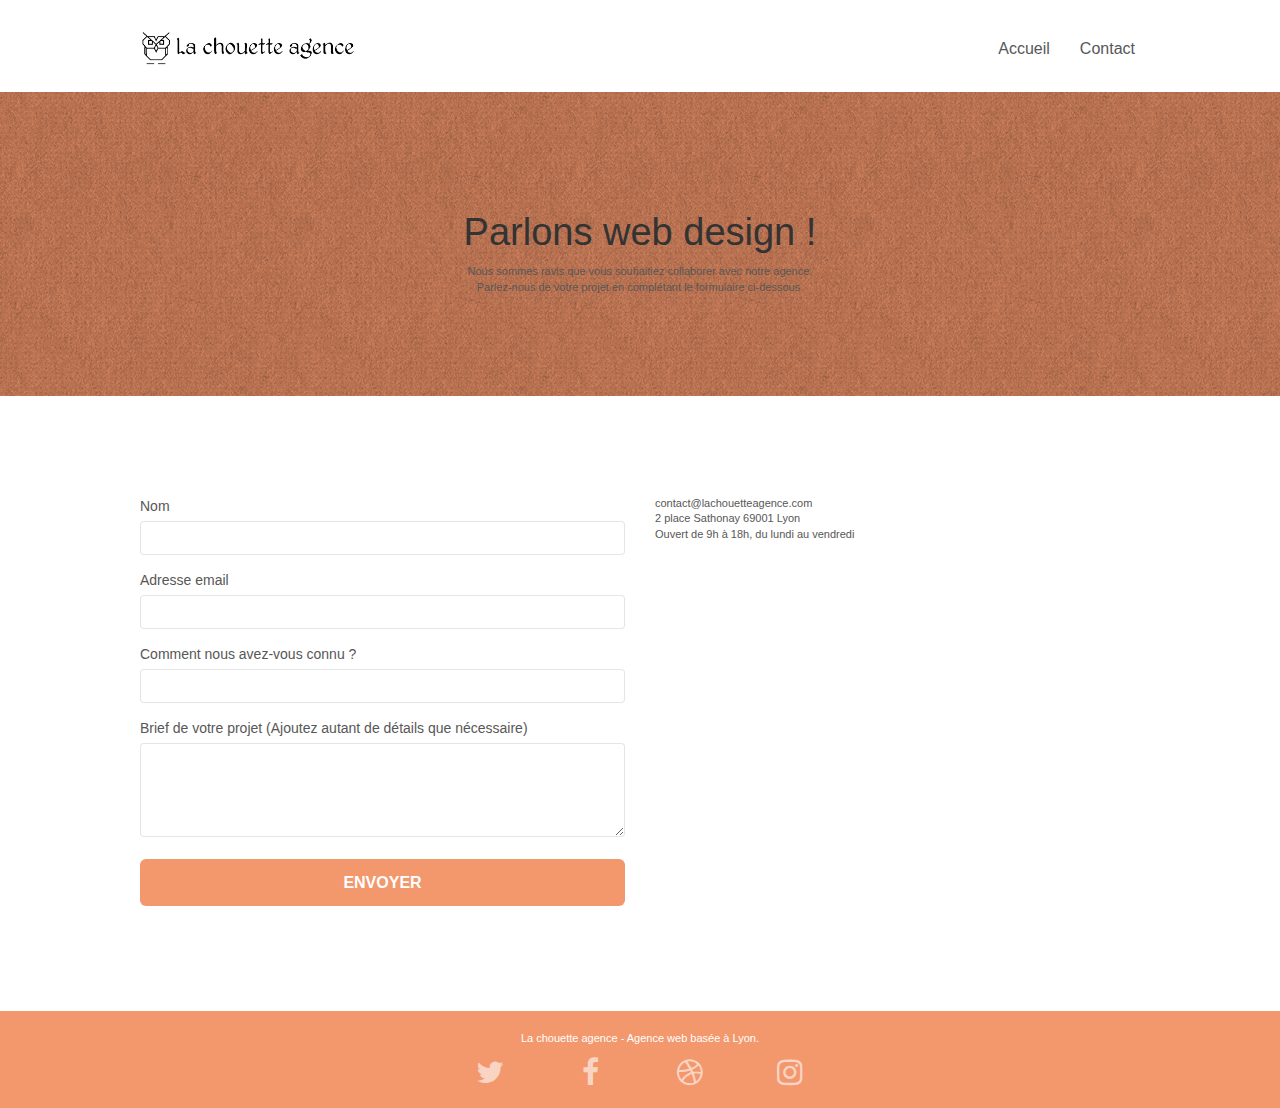
==== contact.html @ 2ffcd6d0 "ajout de defer dans les scripts js" ====
<!doctype html>
<html lang="fr">
	<head>
		<meta charset="utf-8">
		<meta name="robots" content="index,follow" >
		<meta name="keywords" content="">
		<meta name="description" content="Pour prendre contact avec la chouette agence, veuillez remplir les champs. Nous vous répondrons au plus vite.">
		<meta name="viewport" content="width=device-width, initial-scale=1.0, viewport-fit=cover">
		<link rel="shortcut icon" type="image/png" href="favicon.jpg">
		
		<link rel="stylesheet" type="text/css" href="./css/bootstrap.min.css">
		<link rel="stylesheet" type="text/css" href="style.min.css">
		<link rel="stylesheet" type="text/css" href="./css/font-awesome.min.css">
		<link rel="stylesheet" type="text/css" href="./css/et-line.min.css">
				
		<title>Formulaire de contact-La chouette agence</title>	
		<!-- Analytics -->
		<!-- Analytics END -->	
	</head>
	<body>
		<!-- Principal conteneur -->
		<div class="page-container">
			<!-- bloc-0 -->
			<header class="bloc bgc-white l-bloc " id="bloc-0">
				<div class="container bloc-sm">
					<nav class="navbar row">
						<div class="navbar-header">
							<a class="navbar-brand" href="index.html"><img src="img/la-chouette-agence.png" alt="web design la chouette agence logo" height="40" /></a>
							<button id="nav-toggle" type="button" class="ui-navbar-toggle navbar-toggle" data-toggle="collapse" data-target=".navbar-1">
								<span class="sr-only">Toggle navigation</span><span class="icon-bar"></span><span class="icon-bar"></span><span class="icon-bar"></span>
							</button>
						</div>
						<div class="collapse navbar-collapse navbar-1 special-dropdown-nav">
							<ul class="site-navigation nav navbar-nav">
								<li>
									<a href="index.html">Accueil</a>
								</li>
								<li>
									<a href="page2.html">Contact</a>
								</li>
							</ul>
						</div>
					</nav>
				</div>
			</header>
			<!-- bloc-0 END -->
			<!-- bloc-6 -->
			<section class="bloc bg-dots-bg bg-repeat bgc-atomic-tangerine d-bloc bloc-bg-texture texture-paper" id="bloc-6">
				<div class="container bloc-lg">
					<div class="row">
						<div class="col-sm-12">
							<h1 class="text-center hero-bloc-text tc-black">
								Parlons web design !
							</h1>
							<p class="text-center mg-lg tc-black tight-width-whitespace">
								Nous sommes ravis que vous souhaitiez collaborer avec notre agence.<br>
								Parlez-nous de votre projet en complétant le formulaire ci-dessous.
							</p>
						</div>
					</div>
				</div>
			</section>
			<!-- bloc-6 END -->
			<!-- bloc-7 -->
			<section class="bloc bgc-white l-bloc" id="bloc-7">
				<div class="container bloc-lg">
					<div class="row">
						<div class="col-sm-6">
							<form id="form_1" novalidate success-msg="Your message has been sent." fail-msg="Sorry it seems that our mail server is not responding, Sorry for the inconvenience!">
								<div class="form-group">
									<label for="nom">
										Nom
									</label>
									<input id="name" class="form-control" required />
								</div>
								<div class="form-group">
									<label for="email">
										Adresse email
									</label>
									<input id="email" class="form-control" type="email" required />
								</div>
								<div class="form-group">
									<label>
										Comment nous avez-vous connu ?
									</label>
									<input class="form-control" type="email" required id="input_504" />
								</div>
								<div class="form-group">
									<label>
										Brief de votre projet (Ajoutez autant de détails que nécessaire)<br>
									</label><textarea id="message" class="form-control" rows="4" cols="50" required></textarea>
								</div> 
								<button class="bloc-button btn btn-lg btn-block cta-hero btn-atomic-tangerine" type="submit">
									Envoyer
								</button>
							</form>
						</div>
						<div class="col-sm-6">
							<p>
								contact@lachouetteagence.com<br>2 place Sathonay 69001 Lyon<br>Ouvert de 9h à 18h, du lundi au vendredi<br>
							</p>
						</div>
					</div>
				</div>
			</section>
			<!-- bloc-7 END -->
			<!-- ScrollToTop Button -->
			<a class="bloc-button btn btn-d scrollToTop" onclick="scrollToTarget('1')"><span class="fa fa-chevron-up"></span></a>
			<!-- ScrollToTop Button END-->
			<!-- Footer - bloc-8 -->
			<footer class="bloc bgc-atomic-tangerine d-bloc" id="bloc-8">
				<div class="container bloc-sm">
					<div class="row">
						<div class="col-sm-12">
							<p class="text-center white">
								La chouette agence - Agence web basée à Lyon.<br>
							</p>
							<div class="row row-no-gutters social">
								<div class="col-sm-3">
									<div class="text-center">
										<a class="social" href="www.twitter.com"><span class="fa fa-twitter icon-md"></span></a>
									</div>
								</div>
								<div class="col-sm-3">
									<div class="text-center">
										<a class="social" href="www.facebook.com"><span class="fa fa-facebook icon-md"></span></a>
									</div>
								</div>
								<div class="col-sm-3">
									<div class="text-center">
										<a class="social" href="www.dribbble.com"><span class="fa fa-dribbble icon-md"></span></a>
									</div>
								</div>
								<div class="col-sm-3">
									<div class="text-center">
										<a class="social" href="www.instagram.com"><span class="fa fa-instagram icon-md"></span></a>
									</div>
								</div>
							</div>
						</div>
					</div>
				</div>
			</footer>
			<!-- Footer - bloc-8 END -->
		</div>
		<!-- Principal conteneur END -->
		<script src="./js/jquery-2.1.0.min.js" defer></script>
		<script src="./js/bootstrap.min.js" defer></script>
		<script src="./js/blocs.min.js" defer></script>
		<script src="./js/jqBootstrapValidation.js" defer></script>
		<script src="./js/formHandler.js" defer></script>
	</body>
</html>
---- style.min.css ----
body{margin:0;padding:0;background:#FFF;overflow-x:hidden;-webkit-font-smoothing:antialiased;-moz-osx-font-smoothing:grayscale}a,button{transition:all .3s ease-in-out;outline:none!important}a:hover{text-decoration:none;cursor:pointer}#page-loading-blocs-notifaction{position:fixed;top:0;bottom:0;width:100%;z-index:100000;background:#FFF url(img/pageload-spinner.gif) no-repeat center center}.bloc{width:100%;clear:both;background:50% 50% no-repeat;padding:0 50px;-webkit-background-size:cover;-moz-background-size:cover;-o-background-size:cover;background-size:cover;position:relative}.bloc .container{padding-left:0;padding-right:0}.bloc-lg{padding:100px 50px}.bloc-md{padding:50px}.bloc-sm{padding:20px 50px}.bg-center,.bg-l-edge,.bg-r-edge,.bg-t-edge,.bg-b-edge,.bg-tl-edge,.bg-bl-edge,.bg-tr-edge,.bg-br-edge,.bg-repeat{-webkit-background-size:auto!important;-moz-background-size:auto!important;-o-background-size:auto!important;background-size:auto!important}.bg-repeat{background:repeat}.bg-t-edge{background:top no-repeat}.bloc-bg-texture::before{content:"";background-size:2px 2px;position:absolute;top:0;bottom:0;left:0;right:0}.texture-paper::before{background:url(img/texture-paper.png);background-size:280px 280px}.b-parallax{background-attachment:fixed}.d-bloc{color:rgba(255,255,255,.7)}.d-bloc button:hover{color:rgba(255,255,255,.9)}.d-bloc .icon-round,.d-bloc .icon-square,.d-bloc .icon-rounded,.d-bloc .icon-semi-rounded-a,.d-bloc .icon-semi-rounded-b{border-color:rgba(255,255,255,.9)}.d-bloc .divider-h span{border-color:rgba(255,255,255,.2)}.d-bloc .a-btn,.d-bloc .navbar a,.d-bloc .navbar-brand,.d-bloc a .icon-sm,.d-bloc a .icon-md,.d-bloc a .icon-lg,.d-bloc a .icon-xl,.d-bloc h1 a,.d-bloc h2 a,.d-bloc h3 a,.d-bloc h4 a,.d-bloc h5 a,.d-bloc h6 a,.d-bloc p a{color:rgba(255,255,255,.6)}.d-bloc .a-btn:hover,.d-bloc .navbar a:hover,.d-bloc .navbar-brand:hover,.d-bloc a:hover .icon-sm,.d-bloc a:hover .icon-md,.d-bloc a:hover .icon-lg,.d-bloc a:hover .icon-xl,.d-bloc h1 a:hover,.d-bloc h2 a:hover,.d-bloc h3 a:hover,.d-bloc h4 a:hover,.d-bloc h5 a:hover,.d-bloc h6 a:hover,.d-bloc p a:hover{color:rgba(255,255,255,1)}.d-bloc .navbar-toggle .icon-bar{background:rgba(255,255,255,1)}.d-bloc .btn-wire,.d-bloc .btn-wire:hover{color:rgba(255,255,255,1);border-color:rgba(255,255,255,1)}.d-bloc .panel{color:rgba(0,0,0,.5)}.d-bloc .panel button:hover{color:rgba(0,0,0,.7)}.d-bloc .panel icon{border-color:rgba(0,0,0,.7)}.d-bloc .panel .divider-h span{border-color:rgba(0,0,0,.1)}.d-bloc .panel .a-btn{color:rgba(0,0,0,.6)}.d-bloc .panel .a-btn:hover{color:rgba(0,0,0,1)}.d-bloc .panel .btn-wire,.d-bloc .panel .btn-wire:hover{color:rgba(0,0,0,.7);border-color:rgba(0,0,0,.3)}.d-bloc .panel,.l-bloc{color:rgba(0,0,0,.5)}.d-bloc .panel button:hover,.l-bloc button:hover{color:rgba(0,0,0,.7)}.l-bloc .icon-round,.l-bloc .icon-square,.l-bloc .icon-rounded,.l-bloc .icon-semi-rounded-a,.l-bloc .icon-semi-rounded-b{border-color:rgba(0,0,0,.7)}.d-bloc .panel .divider-h span,.l-bloc .divider-h span{border-color:rgba(0,0,0,.1)}.d-bloc .panel .a-btn,.l-bloc .a-btn,.l-bloc .navbar a,.l-bloc .navbar-brand,.l-bloc a .icon-sm,.l-bloc a .icon-md,.l-bloc a .icon-lg,.l-bloc a .icon-xl,.l-bloc h1 a,.l-bloc h2 a,.l-bloc h3 a,.l-bloc h4 a,.l-bloc h5 a,.l-bloc h6 a,.l-bloc p a{color:rgba(0,0,0,.6)}.d-bloc .panel .a-btn:hover,.l-bloc .a-btn:hover,.l-bloc .navbar a:hover,.l-bloc .navbar-brand:hover,.l-bloc a:hover .icon-sm,.l-bloc a:hover .icon-md,.l-bloc a:hover .icon-lg,.l-bloc a:hover .icon-xl,.l-bloc h1 a:hover,.l-bloc h2 a:hover,.l-bloc h3 a:hover,.l-bloc h4 a:hover,.l-bloc h5 a:hover,.l-bloc h6 a:hover,.l-bloc p a:hover{color:rgba(0,0,0,1)}.l-bloc .navbar-toggle .icon-bar{color:rgba(0,0,0,.6)}.d-bloc .panel .btn-wire,.d-bloc .panel .btn-wire:hover,.l-bloc .btn-wire,.l-bloc .btn-wire:hover{color:rgba(0,0,0,.7);border-color:rgba(0,0,0,.3)}.voffset{margin-top:30px}.voffset-lg{margin-top:80px}.row-no-gutters{margin-right:0;margin-left:0}.row.row-no-gutters>[class^="col-"],.row.row-no-gutters>[class*=" col-"]{padding-right:0;padding-left:0}#bloc-1-hero h1{font-size:32px}.navbar{margin-bottom:0;z-index:1}.navbar-brand{height:auto;padding:3px 15px;font-size:25px;font-weight:400;font-weight:600;line-height:44px}.navbar-brand img{max-height:200px;margin:0 5px 0 0;display:inline}.navbar-brand img[src$=svg]{min-width:100px}.nav-center .navbar-brand img{margin:0}.navbar .nav{padding-top:2px;margin-right:-16px;float:right;z-index:1}.nav>li{float:left;margin-top:4px;font-size:16px}.navbar-nav .open .dropdown-menu>li>a{text-align:inherit}.nav>li a:hover,.nav>li a:focus{background:transparent}.navbar-toggle{margin:10px 10px 0 0;border:0}.navbar-toggle:hover{background:transparent!important}.navbar-toggle .icon-bar{background-color:rgba(0,0,0,.5);width:26px}.nav-invert .navbar .nav{float:left}.nav-invert .navbar-header,.nav-invert .navbar-brand{float:right;position:relative;z-index:2}@media (min-width:768px){.site-navigation{position:absolute;top:50%;right:20px;transform:translate(0,-50%);-webkit-transform:translateY(-50%)}.nav>li .dropdown-menu a,.nav>li .dropdown-menu a:hover{color:#484848}.nav-invert .site-navigation{left:0;right:0}.nav-center{text-align:center}.nav-center .navbar-header{width:100%}.nav-center .navbar-header,.nav-center .navbar-brand,.nav-center .nav>li{float:none;display:inline-block}.nav-center .site-navigation{position:relative;width:100%;right:0;margin-right:0;margin-top:20px}.nav-center.mini-nav .navbar-toggle{float:none;margin:10px auto 0}}.nav>li>.dropdown a{background:none!important;display:block;padding:14px 15px}nav .caret{margin:0 5px}.dropdown-menu .dropdown-menu{top:-8px;left:100%}.dropdown-menu .dropmenu-flow-right{top:100%;left:0;margin-left:-1px;border-top-left-radius:0;border-top-right-radius:0}.dropdown-menu .dropdown span{border:4px solid #000;border-top-color:transparent;border-right-color:transparent;border-bottom-color:transparent;margin:6px -5px 0 0!important;float:right}.mg-md{margin-top:10px;margin-bottom:20px}.mg-lg{margin-top:10px;margin-bottom:40px}.btn{margin:0 5px 5px 0}.btn.pull-right{margin:0 0 5px 5px}.btn-d,.btn-d:hover,.btn-d:focus{color:#FFF;background:rgba(0,0,0,.3)}button{outline:none!important}.btn-rd{border-radius:40px}.btn-clean{border:1px solid rgba(0,0,0,.08);border-bottom-color:rgba(0,0,0,.1);text-shadow:0 1px 0 rgba(0,0,1,.1);box-shadow:0 1px 3px rgba(0,0,1,.25),inset 0 1px 0 0 rgba(255,255,255,.15)}.icon-md{font-size:30px!important}.icon-lg{font-size:60px!important}.sm-shadow{text-shadow:0 1px 2px rgba(0,0,0,.3)}.panel-sq,.panel-sq .panel-heading,.panel-sq .panel-footer{border-radius:0}.panel-rd{border-radius:30px}.panel-rd .panel-heading{border-radius:29px 29px 0 0}.panel-rd .panel-footer{border-radius:0 0 29px 29px}.form-control{border-color:rgba(0,0,0,.1);box-shadow:none}.scrollToTop{width:40px;height:40px;position:fixed;bottom:20px;right:20px;opacity:0;z-index:500;transition:all .3s ease-in-out}.scrollToTop span{margin-top:6px}.showScrollTop{font-size:14px;opacity:1}a[data-lightbox]{position:relative;display:block;text-align:center}a[data-lightbox]:hover::before{content:"+";font-family:"HelveticaNeue-Light","Helvetica Neue Light","Helvetica Neue",Helvetica,Arial;font-size:32px;width:50px;height:50px;margin-left:-25px;border-radius:50%;background:rgba(0,0,0,.6);color:#FFF;font-weight:100;z-index:1;position:absolute;top:50%;transform:translateY(-50%);-webkit-transform:translateY(-50%)}a[data-lightbox]:hover img{opacity:.6;-webkit-animation-fill-mode:none;animation-fill-mode:none}#lightbox-modal{display:flex;align-items:center}#lightbox-modal .modal-dialog{width:90%;max-width:900px;margin:0 auto 0}#lightbox-modal .modal-dialog img{max-height:90vh;margin:0 auto}.lightbox-caption{padding:20px;color:#FFF;background:rgba(0,0,0,.5);position:absolute;left:15px;right:15px;bottom:5px}.close-lightbox{color:#FFF;font-size:30px;position:absolute;top:20px;right:20px;z-index:20;background:rgba(0,0,0,.5);border:none;line-height:30px;padding:0 9px 5px;opacity:.3}.close-lightbox:hover,.next-lightbox:hover,.prev-lightbox:hover{opacity:1;color:#FFF}.next-lightbox,.prev-lightbox{font-size:20px;color:rgba(255,255,255,.9);background:rgba(0,0,0,.5);transition:all .2s ease-in-out;position:absolute;top:45%;z-index:1;opacity:.4}.next-lightbox{padding:6px 8px 1px 13px;right:25px}.prev-lightbox{padding:6px 13px 1px 10px;left:25px}.snapshot-lb .modal-body{padding-bottom:45px}.snapshot-lb .lightbox-caption{padding:0;color:rgba(0,0,0,.5);background:none}h1,h2,h3,h4,h5,h6,p,label,.btn,a{font-family:"helvetica";font-weight:400;color:#575757!important}.container{max-width:1000px}.hero-bloc-text{font-size:38px}.hero-bloc-text-sub{font-size:36px}.statement-bloc-text{line-height:26px;font-style:italic;font-size:20px;text-align:center;font-weight:lighter;max-width:520px;margin:auto auto auto auto}p{font-size:11px}.tight-width-whitespace{max-width:600px;margin:auto auto auto auto}.h1{font-size:20px;font-family:"Open Sans"}.cta-hero{margin-top:22px;color:#FFFFFF!important;text-transform:uppercase;padding:12px 28px 12px 28px;font-size:16px;font-weight:700}.social{max-width:400px;margin:auto auto auto auto}h2{font-size:22px;line-height:1.4em}h3{font-size:15px;text-transform:uppercase;font-weight:700;color:#333333!important}.med-width-whitespace{max-width:800px;margin:auto auto auto auto;box-shadow:0 0 0 #000}h1{color:#333333!important}h4{color:#333333!important}.icons{margin-bottom:14px;margin-top:24px}.white{color:#FFFFFF!important}.portfolio-thumb{margin-bottom:24px}.portfolio-row{margin-bottom:44px;margin-top:50px}.avatar{box-shadow:0 4px 9px rgba(0,0,0,.3)}.black-background{background-color:rgba(165,147,99,.7);padding:40px 40px 40px 40px}.bold-link{font-weight:900;text-decoration:underline!important}.bgc-white{background-color:#FFF}.bgc-dark-slate-blue{background-color:#364577}.bgc-atomic-tangerine{background-color:#F3976C}.tc-white{color:#F3976C!important}.btn-atomic-tangerine{background:#F3976C;color:#FFFFFF!important}.btn-atomic-tangerine:hover{background:#c27956!important;color:#FFFFFF!important}.ltc-white{color:#FFFFFF!important}.ltc-white:hover{color:#cccccc!important}.ltc-atomic-tangerine{color:#F3976C!important}.ltc-atomic-tangerine:hover{color:#c27956!important}.icon-dark-slate-blue{color:#364577!important;border-color:#364577!important}.bg-dots-bg{background-image:url(img/dots-bg.png)}.bg-lines-h2-bg{background-image:url(img/lines-h2-bg.png)}.bg-banniere{background-image:url(img/la-chouette-agence-banniere.jpg)}.bg-presentation{background-image:url(img/image-de-presentation.bmp)}@media (max-width:1024px){.bloc{padding-left:20px;padding-right:20px}.bloc.full-width-bloc,.bloc-tile-2.full-width-bloc .container,.bloc-tile-3.full-width-bloc .container,.bloc-tile-4.full-width-bloc .container{padding-left:0;padding-right:0}}@media (max-width:992px) and (min-width:768px){.navbar .nav{max-width:80%}.nav-center.navbar .nav{max-width:100%}}@media only screen and (min-device-width:768px) and (max-device-width:1024px) and (orientation:landscape){.b-parallax{background-attachment:scroll}}@media only screen and (min-device-width:1024px) and (max-device-width:1366px) and (-webkit-min-device-pixel-ratio:1.5){.b-parallax{background-attachment:scroll}}@media (max-width:991px){.container{width:100%}.b-parallax{background-attachment:scroll}.page-container,#hero-bloc{overflow-x:hidden;position:relative}.bloc{padding-left:constant(safe-area-inset-left);padding-right:constant(safe-area-inset-right)}.bloc-group,.bloc-group .bloc{display:block;width:100%}.bloc-fill-screen .fill-bloc-top-edge,.bloc-fill-screen .fill-bloc-bottom-edge{padding:0 20px;padding-left:constant(safe-area-inset-left);padding-right:constant(safe-area-inset-right)}}@media (max-width:767px){.page-container{overflow-x:hidden;position:relative}h1,h2,h3,h4,h5,h6,p,#disqus_thread{padding-left:10px!important;padding-right:10px!important}.b-parallax{background-attachment:scroll}.navbar .nav{padding-top:0;border-top:1px solid rgba(0,0,0,.2);float:none!important}.navbar.row{margin-left:0;margin-right:0}.site-navigation{position:inherit;transform:none;-webkit-transform:none;-ms-transform:none}.nav>li{margin-top:0;border-bottom:1px solid rgba(0,0,0,.1);background:rgba(0,0,0,.05);text-align:left;padding-left:15px;width:100%}.nav>li:hover{background:rgba(0,0,0,.08)}.dropdown .dropdown a .caret{float:none;margin:5px 0 0 10px!important;border:4px solid #000;border-bottom-color:transparent;border-right-color:transparent;border-left-color:transparent}#hero-bloc .navbar .nav{background:rgba(0,0,0,.8)}#hero-bloc .navbar .nav a{color:rgba(255,255,255,.6)}.hero{padding:50px 0}.hero-nav{left:-1px;right:-1px}.navbar-collapse{padding:0;overflow-x:hidden;-webkit-box-shadow:none;box-shadow:none}.navbar-brand img{max-height:40px;width:auto}.nav-invert .navbar-header{float:none;width:100%}.nav-invert .navbar-toggle{float:left;margin-left:10px}.bloc{padding-left:0;padding-right:0}.bloc-xxl,.bloc-xl,.bloc-lg{padding:40px 0}.bloc-sm,.bloc-md{padding-left:0;padding-right:0}.bloc-tile-2 .container,.bloc-tile-3 .container,.bloc-tile-4 .container,.bloc-fill-screen .fill-bloc-top-edge,.bloc-fill-screen .fill-bloc-bottom-edge{padding-left:0;padding-right:0}.a-block{padding:0 10px}.btn-dwn{display:none}.voffset{margin-top:5px}.voffset-md{margin-top:20px}.voffset-lg{margin-top:30px}form{padding:5px}.close-lightbox{display:inline-block}.blocsapp-device-iphone5{background-size:216px 425px;padding-top:60px;width:216px;height:425px}.blocsapp-device-iphone5 img{width:180px;height:320px}}@media (max-width:400px){.bloc{padding-left:0;padding-right:0}}@media (max-width:767px){.bloc-mob-center-text{text-align:center}}
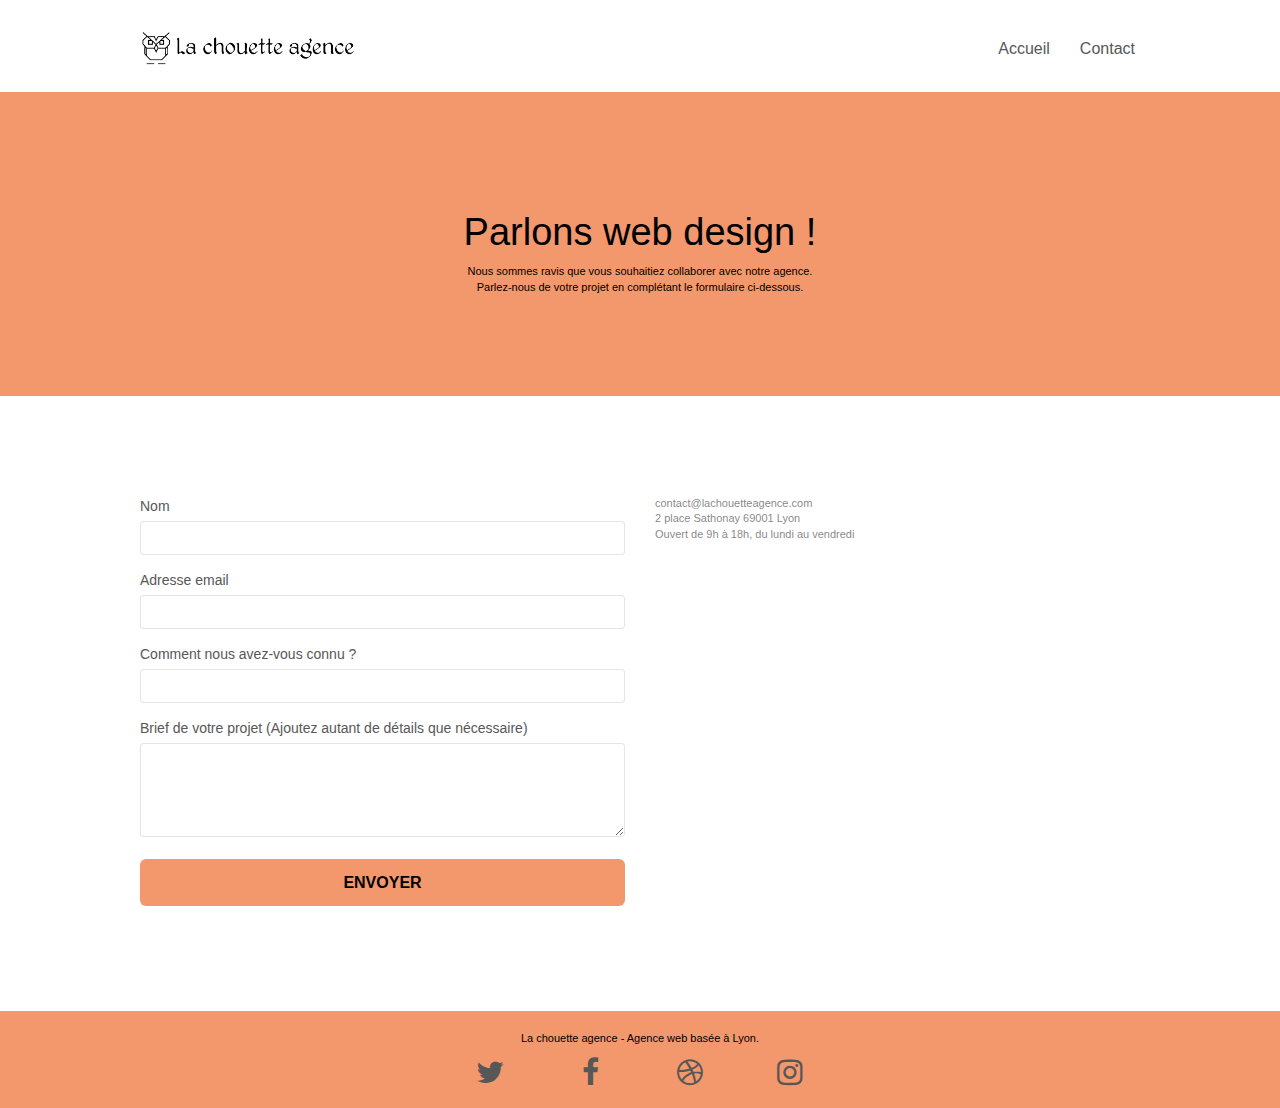
==== commit 3d6f0deb: "minification fichier style + modif page html faux text" ====
--- a/contact.html
+++ b/contact.html
@@ -9,8 +9,8 @@
 		<link rel="shortcut icon" type="image/png" href="favicon.jpg">
 		
 		<link rel="stylesheet" type="text/css" href="./css/bootstrap.min.css">
-		<link rel="stylesheet" type="text/css" href="style.min.css">
-		<link rel="stylesheet" type="text/css" href="./css/font-awesome.min.css">
+		<link rel="stylesheet" type="text/css" href="style.css">
+		<link rel="stylesheet" type="text/css" href="./css/font-awesome.css">
 		<link rel="stylesheet" type="text/css" href="./css/et-line.min.css">
 				
 		<title>Formulaire de contact-La chouette agence</title>	
@@ -112,7 +112,7 @@
 				<div class="container bloc-sm">
 					<div class="row">
 						<div class="col-sm-12">
-							<p class="text-center white">
+							<p class="text-center black">
 								La chouette agence - Agence web basée à Lyon.<br>
 							</p>
 							<div class="row row-no-gutters social">
--- a/style.css
+++ b/style.css
@@ -0,0 +1,1025 @@
+body {
+    margin: 0;
+    padding: 0;
+    background: #FFF;
+    overflow-x: hidden;
+    -webkit-font-smoothing: antialiased;
+    -moz-osx-font-smoothing: grayscale;
+}
+
+a,
+button {
+    transition: all .3s ease-in-out;
+    outline: none!important;
+}
+
+a:hover {
+    text-decoration: none;
+    cursor: pointer;
+}
+
+#page-loading-blocs-notifaction {
+    position: fixed;
+    top: 0;
+    bottom: 0;
+    width: 100%;
+    z-index: 100000;
+    background: #FFFFFF url("img/pageload-spinner.gif") no-repeat center center;
+}
+
+.bloc {
+    width: 100%;
+    clear: both;
+    background: 50% 50% no-repeat;
+    padding: 0 50px;
+    -webkit-background-size: cover;
+    -moz-background-size: cover;
+    -o-background-size: cover;
+    background-size: cover;
+    position: relative;
+}
+
+.bloc .container {
+    padding-left: 0;
+    padding-right: 0;
+}
+
+.bloc-lg {
+    padding: 100px 50px;
+}
+
+.bloc-md {
+    padding: 50px;
+}
+
+.bloc-sm {
+    padding: 20px 50px;
+}
+
+.bg-center,
+.bg-l-edge,
+.bg-r-edge,
+.bg-t-edge,
+.bg-b-edge,
+.bg-tl-edge,
+.bg-bl-edge,
+.bg-tr-edge,
+.bg-br-edge,
+.bg-repeat {
+    -webkit-background-size: auto!important;
+    -moz-background-size: auto!important;
+    -o-background-size: auto!important;
+    background-size: auto!important;
+}
+
+.bg-repeat {
+    background: repeat;
+}
+
+.bg-t-edge {
+    background: top no-repeat;
+}
+
+.bloc-bg-texture::before {
+    content: "";
+    background-size: 2px 2px;
+    position: absolute;
+    top: 0;
+    bottom: 0;
+    left: 0;
+    right: 0;
+}
+
+.texture-paper::before {
+    background-size: 280px 280px;
+}
+
+.b-parallax {
+    background-attachment: fixed;
+}
+
+.d-bloc {
+    color: rgba(255, 255, 255, .7);
+}
+
+.d-bloc button:hover {
+    color: rgba(255, 255, 255, .9);
+}
+
+.d-bloc .icon-round,
+.d-bloc .icon-square,
+.d-bloc .icon-rounded,
+.d-bloc .icon-semi-rounded-a,
+.d-bloc .icon-semi-rounded-b {
+    border-color: rgba(255, 255, 255, .9);
+}
+
+.d-bloc .divider-h span {
+    border-color: rgba(255, 255, 255, .2);
+}
+
+
+.d-bloc .a-btn:hover,
+.d-bloc .navbar a:hover,
+.d-bloc .navbar-brand:hover,
+.d-bloc a:hover .icon-sm,
+.d-bloc a:hover .icon-md,
+.d-bloc a:hover .icon-lg,
+.d-bloc a:hover .icon-xl,
+.d-bloc h1 a:hover,
+.d-bloc h2 a:hover,
+.d-bloc h3 a:hover,
+.d-bloc h4 a:hover,
+.d-bloc h5 a:hover,
+.d-bloc h6 a:hover,
+.d-bloc p a:hover {
+    color: rgba(255, 255, 255, 1);
+}
+
+.d-bloc .navbar-toggle .icon-bar {
+    background: rgba(255, 255, 255, 1);
+}
+
+.d-bloc .btn-wire,
+.d-bloc .btn-wire:hover {
+    color: rgba(255, 255, 255, 1);
+    border-color: rgba(255, 255, 255, 1);
+}
+
+.d-bloc .panel {
+    color: rgba(0, 0, 0, .5);
+}
+
+.d-bloc .panel button:hover {
+    color: rgba(0, 0, 0, .7);
+}
+
+.d-bloc .panel icon {
+    border-color: rgba(0, 0, 0, .7);
+}
+
+.d-bloc .panel .divider-h span {
+    border-color: rgba(0, 0, 0, .1);
+}
+
+.d-bloc .panel .a-btn {
+    color: rgba(0, 0, 0, .6);
+}
+
+.d-bloc .panel .a-btn:hover {
+    color: rgba(0, 0, 0, 1);
+}
+
+.d-bloc .panel .btn-wire,
+.d-bloc .panel .btn-wire:hover {
+    color: rgba(0, 0, 0, .7);
+    border-color: rgba(0, 0, 0, .3);
+}
+
+.d-bloc .panel,
+.l-bloc {
+    color: rgba(0, 0, 0, .5);
+}
+
+.d-bloc .panel button:hover,
+.l-bloc button:hover {
+    color: rgba(0, 0, 0, .7);
+}
+
+.l-bloc .icon-round,
+.l-bloc .icon-square,
+.l-bloc .icon-rounded,
+.l-bloc .icon-semi-rounded-a,
+.l-bloc .icon-semi-rounded-b {
+    border-color: rgba(0, 0, 0, .7);
+}
+
+.d-bloc .panel .divider-h span,
+.l-bloc .divider-h span {
+    border-color: rgba(0, 0, 0, .1);
+}
+
+.d-bloc .panel .a-btn,
+.l-bloc .a-btn,
+.l-bloc .navbar a,
+.l-bloc .navbar-brand,
+.l-bloc a .icon-sm,
+.l-bloc a .icon-md,
+.l-bloc a .icon-lg,
+.l-bloc a .icon-xl,
+.l-bloc h1 a,
+.l-bloc h2 a,
+.l-bloc h3 a,
+.l-bloc h4 a,
+.l-bloc h5 a,
+.l-bloc h6 a,
+.l-bloc p a {
+    color: #000;
+}
+
+.d-bloc .panel .a-btn:hover,
+.l-bloc .a-btn:hover,
+.l-bloc .navbar a:hover,
+.l-bloc .navbar-brand:hover,
+.l-bloc a:hover .icon-sm,
+.l-bloc a:hover .icon-md,
+.l-bloc a:hover .icon-lg,
+.l-bloc a:hover .icon-xl,
+.l-bloc h1 a:hover,
+.l-bloc h2 a:hover,
+.l-bloc h3 a:hover,
+.l-bloc h4 a:hover,
+.l-bloc h5 a:hover,
+.l-bloc h6 a:hover,
+.l-bloc p a:hover {
+    color: rgba(0, 0, 0, 1);
+}
+
+.l-bloc .navbar-toggle .icon-bar {
+    color: rgba(0, 0, 0, .6);
+}
+
+.d-bloc .panel .btn-wire,
+.d-bloc .panel .btn-wire:hover,
+.l-bloc .btn-wire,
+.l-bloc .btn-wire:hover {
+    color: rgba(0, 0, 0, .7);
+    border-color: rgba(0, 0, 0, .3);
+}
+
+.voffset {
+    margin-top: 30px;
+}
+
+.voffset-lg {
+    margin-top: 80px;
+}
+
+.row-no-gutters {
+    margin-right: 0;
+    margin-left: 0;
+}
+
+.row.row-no-gutters > [class^="col-"],
+.row.row-no-gutters > [class*=" col-"] {
+    padding-right: 0;
+    padding-left: 0;
+}
+
+#bloc-1-hero h1 {
+    font-size: 32px;
+}
+
+.navbar {
+    margin-bottom: 0;
+    z-index: 1;
+}
+
+.navbar-brand {
+    height: auto;
+    padding: 3px 15px;
+    font-size: 25px;
+    font-weight: normal;
+    font-weight: 600;
+    line-height: 44px;
+}
+
+.navbar-brand img {
+    max-height: 200px;
+    margin: 0 5px 0 0;
+    display: inline;
+}
+
+.navbar-brand img[src$=svg] {
+    min-width: 100px;
+}
+
+.nav-center .navbar-brand img {
+    margin: 0;
+}
+
+.navbar .nav {
+    padding-top: 2px;
+    margin-right: -16px;
+    float: right;
+    z-index: 1;
+}
+
+.nav > li {
+    float: left;
+    margin-top: 4px;
+    font-size: 16px;
+}
+
+.navbar-nav .open .dropdown-menu > li > a {
+    text-align: inherit;
+}
+
+.nav > li a:hover,
+.nav > li a:focus {
+    background: transparent;
+}
+
+.navbar-toggle {
+    margin: 10px 10px 0 0;
+    border: 0px;
+}
+
+.navbar-toggle:hover {
+    background: transparent!important;
+}
+
+.navbar-toggle .icon-bar {
+    background-color: rgba(0, 0, 0, .5);
+    width: 26px;
+}
+
+.nav-invert .navbar .nav {
+    float: left;
+}
+
+.nav-invert .navbar-header,
+.nav-invert .navbar-brand {
+    float: right;
+    position: relative;
+    z-index: 2;
+}
+
+@media (min-width: 768px) {
+    .site-navigation {
+        position: absolute;
+        top: 50%;
+        right: 20px;
+        transform: translate(0, -50%);
+        -webkit-transform: translateY(-50%);
+    }
+    .nav > li .dropdown-menu a,
+    .nav > li .dropdown-menu a:hover {
+        color: #484848;
+    }
+    .nav-invert .site-navigation {
+        left: 0;
+        right: 0;
+    }
+    .nav-center {
+        text-align: center;
+    }
+    .nav-center .navbar-header {
+        width: 100%;
+    }
+    .nav-center .navbar-header,
+    .nav-center .navbar-brand,
+    .nav-center .nav > li {
+        float: none;
+        display: inline-block;
+    }
+    .nav-center .site-navigation {
+        position: relative;
+        width: 100%;
+        right: 0;
+        margin-right: 0px;
+        margin-top: 20px;
+    }
+    .nav-center.mini-nav .navbar-toggle {
+        float: none;
+        margin: 10px auto 0;
+    }
+}
+
+.nav > li > .dropdown a {
+    background: none!important;
+    display: block;
+    padding: 14px 15px;
+}
+
+nav .caret {
+    margin: 0 5px;
+}
+
+.dropdown-menu .dropdown-menu {
+    top: -8px;
+    left: 100%;
+}
+
+.dropdown-menu .dropmenu-flow-right {
+    top: 100%;
+    left: 0;
+    margin-left: -1px;
+    border-top-left-radius: 0;
+    border-top-right-radius: 0;
+}
+
+.dropdown-menu .dropdown span {
+    border: 4px solid black;
+    border-top-color: transparent;
+    border-right-color: transparent;
+    border-bottom-color: transparent;
+    margin: 6px -5px 0 0!important;
+    float: right;
+}
+
+.mg-md {
+    margin-top: 10px;
+    margin-bottom: 20px;
+}
+
+.mg-lg {
+    margin-top: 10px;
+    margin-bottom: 40px;
+}
+
+.btn {
+    margin: 0 5px 5px 0;
+}
+
+.btn.pull-right {
+    margin: 0 0 5px 5px;
+}
+
+.btn-d,
+.btn-d:hover,
+.btn-d:focus {
+    color: #FFF;
+    background: rgba(0, 0, 0, .3);
+}
+
+button {
+    outline: none!important;
+}
+
+.btn-rd {
+    border-radius: 40px;
+}
+
+.btn-clean {
+    border: 1px solid rgba(0, 0, 0, .08);
+    border-bottom-color: rgba(0, 0, 0, .1);
+    text-shadow: 0 1px 0 rgba(0, 0, 1, .1);
+    box-shadow: 0 1px 3px rgba(0, 0, 1, .25), inset 0 1px 0 0 rgba(255, 255, 255, .15);
+}
+
+.icon-md {
+    font-size: 30px!important;
+}
+
+.icon-lg {
+    font-size: 60px!important;
+}
+
+.sm-shadow {
+    text-shadow: 0 1px 2px rgba(0, 0, 0, .3);
+}
+
+.panel-sq,
+.panel-sq .panel-heading,
+.panel-sq .panel-footer {
+    border-radius: 0;
+}
+
+.panel-rd {
+    border-radius: 30px;
+}
+
+.panel-rd .panel-heading {
+    border-radius: 29px 29px 0 0;
+}
+
+.panel-rd .panel-footer {
+    border-radius: 0 0 29px 29px;
+}
+
+.form-control {
+    border-color: rgba(0, 0, 0, .1);
+    box-shadow: none;
+}
+
+.scrollToTop {
+    width: 40px;
+    height: 40px;
+    position: fixed;
+    bottom: 20px;
+    right: 20px;
+    opacity: 0;
+    z-index: 500;
+    transition: all .3s ease-in-out;
+}
+
+.scrollToTop span {
+    margin-top: 6px;
+}
+
+.showScrollTop {
+    font-size: 14px;
+    opacity: 1;
+}
+
+a[data-lightbox] {
+    position: relative;
+    display: block;
+    text-align: center;
+}
+
+a[data-lightbox]:hover::before {
+    content: "+";
+    font-family: "HelveticaNeue-Light", "Helvetica Neue Light", "Helvetica Neue", Helvetica, Arial;
+    font-size: 32px;
+    width: 50px;
+    height: 50px;
+    margin-left: -25px;
+    border-radius: 50%;
+    background: rgba(0, 0, 0, .6);
+    color: #FFF;
+    font-weight: 100;
+    z-index: 1;
+    position: absolute;
+    top: 50%;
+    transform: translateY(-50%);
+    -webkit-transform: translateY(-50%);
+}
+
+a[data-lightbox]:hover img {
+    opacity: 0.6;
+    -webkit-animation-fill-mode: none;
+    animation-fill-mode: none;
+}
+
+#lightbox-modal {
+    display: flex;
+    align-items: center;
+}
+
+#lightbox-modal .modal-dialog {
+    width: 90%;
+    max-width: 900px;
+    margin: 0 auto 0;
+}
+
+#lightbox-modal .modal-dialog img {
+    max-height: 90vh;
+    margin: 0 auto;
+}
+
+.lightbox-caption {
+    padding: 20px;
+    color: #FFF;
+    background: rgba(0, 0, 0, .5);
+    position: absolute;
+    left: 15px;
+    right: 15px;
+    bottom: 5px;
+}
+
+.close-lightbox {
+    color: #FFF;
+    font-size: 30px;
+    position: absolute;
+    top: 20px;
+    right: 20px;
+    z-index: 20;
+    background: rgba(0, 0, 0, .5);
+    border: none;
+    line-height: 30px;
+    padding: 0 9px 5px;
+    opacity: 0.3;
+}
+
+.close-lightbox:hover,
+.next-lightbox:hover,
+.prev-lightbox:hover {
+    opacity: 1.0;
+    color: #FFF;
+}
+
+.next-lightbox,
+.prev-lightbox {
+    font-size: 20px;
+    color: rgba(255, 255, 255, .9);
+    background: rgba(0, 0, 0, .5);
+    transition: all .2s ease-in-out;
+    position: absolute;
+    top: 45%;
+    z-index: 1;
+    opacity: 0.4;
+}
+
+.next-lightbox {
+    padding: 6px 8px 1px 13px;
+    right: 25px;
+}
+
+.prev-lightbox {
+    padding: 6px 13px 1px 10px;
+    left: 25px;
+}
+
+.snapshot-lb .modal-body {
+    padding-bottom: 45px;
+}
+
+.snapshot-lb .lightbox-caption {
+    padding: 0;
+    color: rgba(0, 0, 0, .5);
+    background: none;
+}
+
+h1,
+h2,
+h3,
+h4,
+h5,
+h6,
+label,
+.btn,
+a {
+    font-family: "helvetica";
+    font-weight: 400;
+    color: #575757!important;
+}
+p.text-center.black {
+    color: black;
+}
+.container {
+    max-width: 1000px;
+}
+
+.hero-bloc-text {
+    font-size: 38px;
+}
+
+.hero-bloc-text-sub {
+    font-size: 36px;
+}
+
+.statement-bloc-text {
+    line-height: 26px;
+    font-style: italic;
+    font-size: 20px;
+    text-align: center;
+    font-weight: lighter;
+    max-width: 520px;
+    margin: auto auto auto auto;
+}
+
+p {
+    font-size: 11px;
+}
+
+.tight-width-whitespace {
+    max-width: 600px;
+    margin: auto auto auto auto;
+}
+
+.h1 {
+    font-size: 20px;
+    font-family: "Open Sans";
+}
+
+.cta-hero {
+    margin-top: 22px;
+    color: #FFFFFF!important;
+    text-transform: uppercase;
+    padding: 12px 28px 12px 28px;
+    font-size: 16px;
+    font-weight: 700;
+}
+
+.social {
+    max-width: 400px;
+    margin: auto auto auto auto;
+    color: #000;
+}
+
+h2 {
+    font-size: 22px;
+    line-height: 1.4em;
+}
+
+h3 {
+    font-size: 15px;
+    text-transform: uppercase;
+    font-weight: 700;
+    color: #333333!important;
+}
+
+.med-width-whitespace {
+    max-width: 800px;
+    margin: auto auto auto auto;
+    box-shadow: 0px 0px 0px #000000;
+}
+
+h1 {
+    color: white!important;
+}
+
+h4 {
+    color: #333333!important;
+}
+
+.icons {
+    margin-bottom: 14px;
+    margin-top: 24px;
+}
+
+.white {
+    color: #fff!important;
+}
+
+.portfolio-thumb {
+    margin: auto;
+}
+
+.portfolio-row {
+    margin-bottom: 44px;
+    margin-top: 50px;
+}
+
+.avatar {
+    box-shadow: 0px 4px 9px rgba(0, 0, 0, 0.3);
+}
+
+.black-background {
+    background-color: rgba(165, 147, 99, 0.7);
+    padding: 40px 40px 40px 40px;
+}
+
+.bold-link {
+    font-weight: 900;
+    text-decoration: underline!important;
+}
+
+.bgc-white {
+    background-color: #FFFFFF;
+}
+
+.bgc-dark-slate-blue {
+    background-color: #364577;
+}
+
+.bgc-atomic-tangerine {
+    background-color:#f3976c;
+}
+
+.tc-black {
+    color:black!important;
+}
+
+.btn-atomic-tangerine {
+    background: #F3976C;
+    color:black!important;
+}
+
+.btn-atomic-tangerine:hover {
+    background: #c27956!important;
+    color: #FFFFFF!important;
+}
+
+.ltc-white {
+    color: #FFFFFF!important;
+}
+.tc-white {
+    color: #fff!important;
+}
+.ltc-white:hover {
+    color: #cccccc!important;
+}
+
+.ltc-atomic-tangerine {
+    color: #F3976C!important;
+}
+
+.ltc-atomic-tangerine:hover {
+    color: #c27956!important;
+}
+
+.icon-dark-slate-blue {
+    color: #364577!important;
+    border-color: #364577!important;
+}
+
+.bg-lines-h2-bg {
+    background-image: url("img/lines-h2-bg.png");
+}
+
+.bg-banniere {
+    background-image: url("img/la-chouette-agence-banniere.jpg");
+}
+
+.bg-presentation {
+    background-image: url("img/image-de-presentation.bmp");
+}
+
+@media (max-width: 1024px) {
+    .bloc {
+        padding-left: 20px;
+        padding-right: 20px;
+    }
+    .bloc.full-width-bloc,
+    .bloc-tile-2.full-width-bloc .container,
+    .bloc-tile-3.full-width-bloc .container,
+    .bloc-tile-4.full-width-bloc .container {
+        padding-left: 0;
+        padding-right: 0;
+    }
+}
+
+@media (max-width: 992px) and (min-width: 768px) {
+    .navbar .nav {
+        max-width: 80%
+    }
+    .nav-center.navbar .nav {
+        max-width: 100%
+    }
+}
+
+@media only screen and (min-device-width: 768px) and (max-device-width: 1024px) and (orientation: landscape) {
+    .b-parallax {
+        background-attachment: scroll;
+    }
+}
+
+@media only screen and (min-device-width: 1024px) and (max-device-width: 1366px) and (-webkit-min-device-pixel-ratio: 1.5) {
+    .b-parallax {
+        background-attachment: scroll;
+    }
+}
+
+@media (max-width: 991px) {
+    .container {
+        width: 100%;
+    }
+    .b-parallax {
+        background-attachment: scroll;
+    }
+    .page-container,
+    #hero-bloc {
+        overflow-x: hidden;
+        position: relative;
+    }
+    .bloc {
+        padding-left: constant(safe-area-inset-left);
+        padding-right: constant(safe-area-inset-right);
+    }
+    .bloc-group,
+    .bloc-group .bloc {
+        display: block;
+        width: 100%;
+    }
+    .bloc-fill-screen .fill-bloc-top-edge,
+    .bloc-fill-screen .fill-bloc-bottom-edge {
+        padding: 0 20px;
+        padding-left: constant(safe-area-inset-left);
+        padding-right: constant(safe-area-inset-right);
+    }
+}
+
+@media (max-width: 767px) {
+    .page-container {
+        overflow-x: hidden;
+        position: relative;
+    }
+    h1,
+    h2,
+    h3,
+    h4,
+    h5,
+    h6,
+    p,
+    #disqus_thread {
+        padding-left: 10px!important;
+        padding-right: 10px!important;
+    }
+    .b-parallax {
+        background-attachment: scroll;
+    }
+    .navbar .nav {
+        padding-top: 0;
+        border-top: 1px solid rgba(0, 0, 0, .2);
+        float: none!important;
+    }
+    .navbar.row {
+        margin-left: 0;
+        margin-right: 0;
+    }
+    .site-navigation {
+        position: inherit;
+        transform: none;
+        -webkit-transform: none;
+        -ms-transform: none;
+    }
+    .nav > li {
+        margin-top: 0;
+        border-bottom: 1px solid rgba(0, 0, 0, .1);
+        background: rgba(0, 0, 0, .05);
+        text-align: left;
+        padding-left: 15px;
+        width: 100%;
+    }
+    .nav > li:hover {
+        background: rgba(0, 0, 0, .08);
+    }
+    .dropdown .dropdown a .caret {
+        float: none;
+        margin: 5px 0 0 10px!important;
+        border: 4px solid black;
+        border-bottom-color: transparent;
+        border-right-color: transparent;
+        border-left-color: transparent;
+    }
+    #hero-bloc .navbar .nav {
+        background: rgba(0, 0, 0, .8);
+    }
+    #hero-bloc .navbar .nav a {
+        color: rgba(255, 255, 255, .6);
+    }
+    .hero {
+        padding: 50px 0;
+    }
+    .hero-nav {
+        left: -1px;
+        right: -1px;
+    }
+    .navbar-collapse {
+        padding: 0;
+        overflow-x: hidden;
+        -webkit-box-shadow: none;
+        box-shadow: none;
+    }
+    .navbar-brand img {
+        max-height: 40px;
+        width: auto;
+    }
+    .nav-invert .navbar-header {
+        float: none;
+        width: 100%;
+    }
+    .nav-invert .navbar-toggle {
+        float: left;
+        margin-left: 10px;
+    }
+    .bloc {
+        padding-left: 0;
+        padding-right: 0;
+    }
+    .bloc-xxl,
+    .bloc-xl,
+    .bloc-lg {
+        padding: 40px 0;
+    }
+    .bloc-sm,
+    .bloc-md {
+        padding-left: 0;
+        padding-right: 0;
+    }
+    .bloc-tile-2 .container,
+    .bloc-tile-3 .container,
+    .bloc-tile-4 .container,
+    .bloc-fill-screen .fill-bloc-top-edge,
+    .bloc-fill-screen .fill-bloc-bottom-edge {
+        padding-left: 0;
+        padding-right: 0;
+    }
+    .a-block {
+        padding: 0 10px;
+    }
+    .btn-dwn {
+        display: none;
+    }
+    .voffset {
+        margin-top: 5px;
+    }
+    .voffset-md {
+        margin-top: 20px;
+    }
+    .voffset-lg {
+        margin-top: 30px;
+    }
+    form {
+        padding: 5px;
+    }
+    .close-lightbox {
+        display: inline-block;
+    }
+    .blocsapp-device-iphone5 {
+        background-size: 216px 425px;
+        padding-top: 60px;
+        width: 216px;
+        height: 425px;
+    }
+    .blocsapp-device-iphone5 img {
+        width: 180px;
+        height: 320px;
+    }
+}
+
+@media (max-width: 400px) {
+    .bloc {
+        padding-left: 0;
+        padding-right: 0;
+    }
+}
+
+@media (max-width: 767px) {
+    .bloc-mob-center-text {
+        text-align: center;
+    }
+}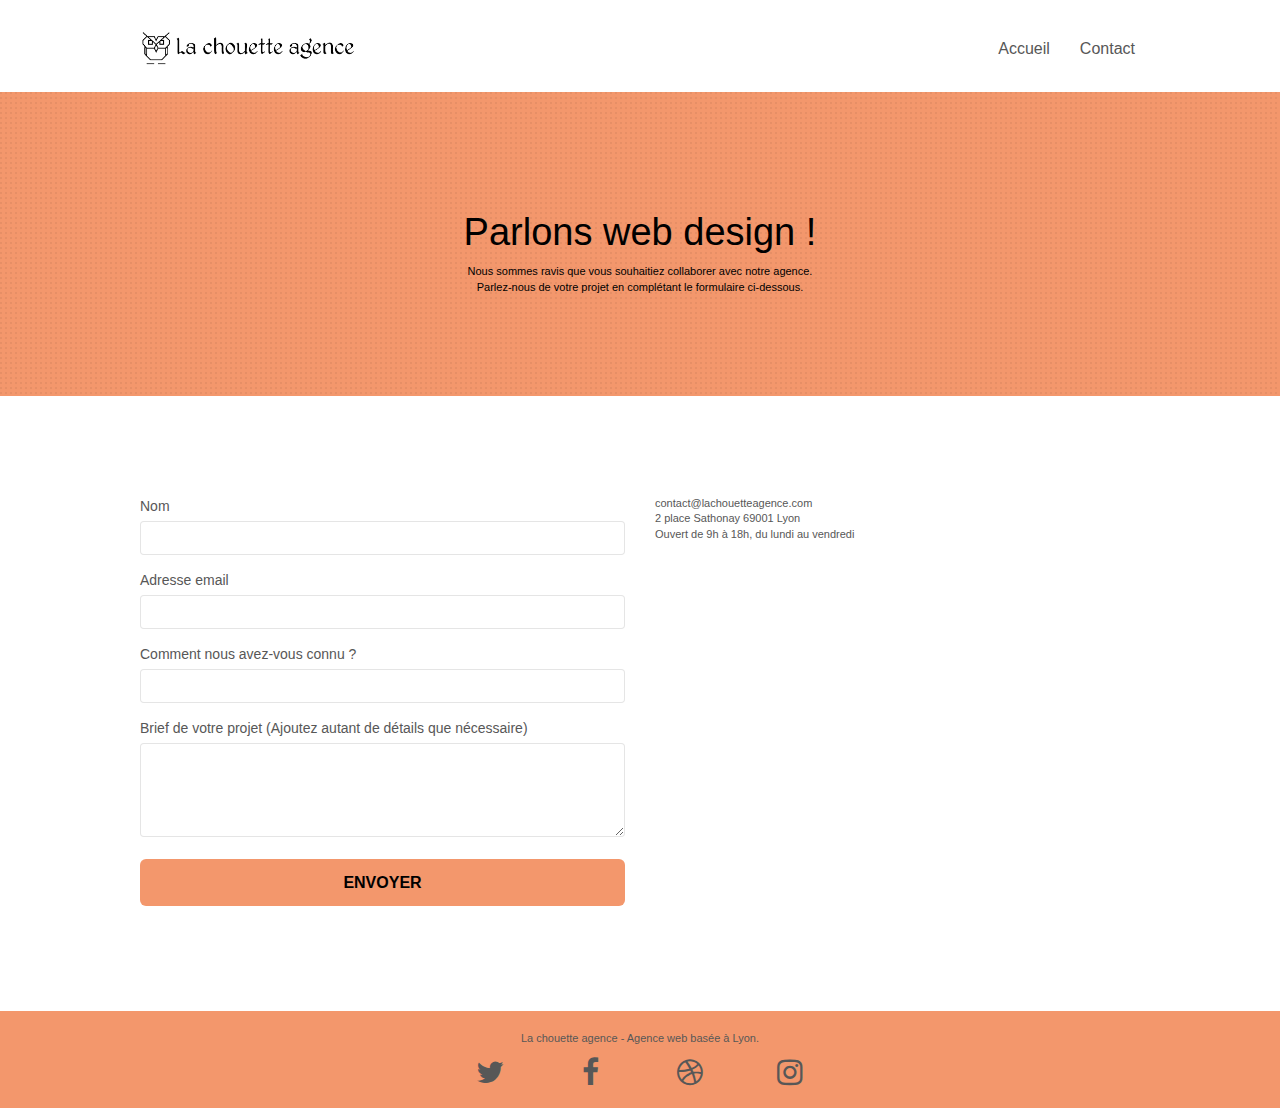
==== commit e1235245: "modif des liens style" ====
--- a/contact.html
+++ b/contact.html
@@ -9,8 +9,8 @@
 		<link rel="shortcut icon" type="image/png" href="favicon.jpg">
 		
 		<link rel="stylesheet" type="text/css" href="./css/bootstrap.min.css">
-		<link rel="stylesheet" type="text/css" href="style.css">
-		<link rel="stylesheet" type="text/css" href="./css/font-awesome.css">
+		<link rel="stylesheet" type="text/css" href="style.min.css">
+		<link rel="stylesheet" type="text/css" href="./css/font-awesome.min.css">
 		<link rel="stylesheet" type="text/css" href="./css/et-line.min.css">
 				
 		<title>Formulaire de contact-La chouette agence</title>	
--- a/style.min.css
+++ b/style.min.css
@@ -0,0 +1 @@
+body{margin:0;padding:0;background:#FFF;overflow-x:hidden;-webkit-font-smoothing:antialiased;-moz-osx-font-smoothing:grayscale}a,button{transition:all .3s ease-in-out;outline:none!important}a:hover{text-decoration:none;cursor:pointer}#page-loading-blocs-notifaction{position:fixed;top:0;bottom:0;width:100%;z-index:100000;background:#FFF url(img/pageload-spinner.gif) no-repeat center center}.bloc{width:100%;clear:both;background:50% 50% no-repeat;padding:0 50px;-webkit-background-size:cover;-moz-background-size:cover;-o-background-size:cover;background-size:cover;position:relative}.bloc .container{padding-left:0;padding-right:0}.bloc-lg{padding:100px 50px}.bloc-md{padding:50px}.bloc-sm{padding:20px 50px}.bg-center,.bg-l-edge,.bg-r-edge,.bg-t-edge,.bg-b-edge,.bg-tl-edge,.bg-bl-edge,.bg-tr-edge,.bg-br-edge,.bg-repeat{-webkit-background-size:auto!important;-moz-background-size:auto!important;-o-background-size:auto!important;background-size:auto!important}.bg-repeat{background:repeat}.bg-t-edge{background:top no-repeat}.bloc-bg-texture::before{content:"";background-size:2px 2px;position:absolute;top:0;bottom:0;left:0;right:0}.texture-paper::before{background-size:280px 280px}.b-parallax{background-attachment:fixed}.d-bloc{color:rgba(255,255,255,.7)}.d-bloc button:hover{color:rgba(255,255,255,.9)}.d-bloc .icon-round,.d-bloc .icon-square,.d-bloc .icon-rounded,.d-bloc .icon-semi-rounded-a,.d-bloc .icon-semi-rounded-b{border-color:rgba(255,255,255,.9)}.d-bloc .divider-h span{border-color:rgba(255,255,255,.2)}.d-bloc .a-btn:hover,.d-bloc .navbar a:hover,.d-bloc .navbar-brand:hover,.d-bloc a:hover .icon-sm,.d-bloc a:hover .icon-md,.d-bloc a:hover .icon-lg,.d-bloc a:hover .icon-xl,.d-bloc h1 a:hover,.d-bloc h2 a:hover,.d-bloc h3 a:hover,.d-bloc h4 a:hover,.d-bloc h5 a:hover,.d-bloc h6 a:hover,.d-bloc p a:hover{color:rgba(255,255,255,1)}.d-bloc .navbar-toggle .icon-bar{background:rgba(255,255,255,1)}.d-bloc .btn-wire,.d-bloc .btn-wire:hover{color:rgba(255,255,255,1);border-color:rgba(255,255,255,1)}.d-bloc .panel{color:rgba(0,0,0,.5)}.d-bloc .panel button:hover{color:rgba(0,0,0,.7)}.d-bloc .panel icon{border-color:rgba(0,0,0,.7)}.d-bloc .panel .divider-h span{border-color:rgba(0,0,0,.1)}.d-bloc .panel .a-btn{color:rgba(0,0,0,.6)}.d-bloc .panel .a-btn:hover{color:rgba(0,0,0,1)}.d-bloc .panel .btn-wire,.d-bloc .panel .btn-wire:hover{color:rgba(0,0,0,.7);border-color:rgba(0,0,0,.3)}.d-bloc .panel,.l-bloc{color:rgba(0,0,0,.5)}.d-bloc .panel button:hover,.l-bloc button:hover{color:rgba(0,0,0,.7)}.l-bloc .icon-round,.l-bloc .icon-square,.l-bloc .icon-rounded,.l-bloc .icon-semi-rounded-a,.l-bloc .icon-semi-rounded-b{border-color:rgba(0,0,0,.7)}.d-bloc .panel .divider-h span,.l-bloc .divider-h span{border-color:rgba(0,0,0,.1)}.d-bloc .panel .a-btn,.l-bloc .a-btn,.l-bloc .navbar a,.l-bloc .navbar-brand,.l-bloc a .icon-sm,.l-bloc a .icon-md,.l-bloc a .icon-lg,.l-bloc a .icon-xl,.l-bloc h1 a,.l-bloc h2 a,.l-bloc h3 a,.l-bloc h4 a,.l-bloc h5 a,.l-bloc h6 a,.l-bloc p a{color:rgba(0,0,0,.6)}.d-bloc .panel .a-btn:hover,.l-bloc .a-btn:hover,.l-bloc .navbar a:hover,.l-bloc .navbar-brand:hover,.l-bloc a:hover .icon-sm,.l-bloc a:hover .icon-md,.l-bloc a:hover .icon-lg,.l-bloc a:hover .icon-xl,.l-bloc h1 a:hover,.l-bloc h2 a:hover,.l-bloc h3 a:hover,.l-bloc h4 a:hover,.l-bloc h5 a:hover,.l-bloc h6 a:hover,.l-bloc p a:hover{color:rgba(0,0,0,1)}.l-bloc .navbar-toggle .icon-bar{color:rgba(0,0,0,.6)}.d-bloc .panel .btn-wire,.d-bloc .panel .btn-wire:hover,.l-bloc .btn-wire,.l-bloc .btn-wire:hover{color:rgba(0,0,0,.7);border-color:rgba(0,0,0,.3)}.voffset{margin-top:30px}.voffset-lg{margin-top:80px}.row-no-gutters{margin-right:0;margin-left:0}.row.row-no-gutters>[class^="col-"],.row.row-no-gutters>[class*=" col-"]{padding-right:0;padding-left:0}#bloc-1-hero h1{font-size:32px}.navbar{margin-bottom:0;z-index:1}.navbar-brand{height:auto;padding:3px 15px;font-size:25px;font-weight:400;font-weight:600;line-height:44px}.navbar-brand img{max-height:200px;margin:0 5px 0 0;display:inline}.navbar-brand img[src$=svg]{min-width:100px}.nav-center .navbar-brand img{margin:0}.navbar .nav{padding-top:2px;margin-right:-16px;float:right;z-index:1}.nav>li{float:left;margin-top:4px;font-size:16px}.navbar-nav .open .dropdown-menu>li>a{text-align:inherit}.nav>li a:hover,.nav>li a:focus{background:transparent}.navbar-toggle{margin:10px 10px 0 0;border:0}.navbar-toggle:hover{background:transparent!important}.navbar-toggle .icon-bar{background-color:rgba(0,0,0,.5);width:26px}.nav-invert .navbar .nav{float:left}.nav-invert .navbar-header,.nav-invert .navbar-brand{float:right;position:relative;z-index:2}@media (min-width:768px){.site-navigation{position:absolute;top:50%;right:20px;transform:translate(0,-50%);-webkit-transform:translateY(-50%)}.nav>li .dropdown-menu a,.nav>li .dropdown-menu a:hover{color:#484848}.nav-invert .site-navigation{left:0;right:0}.nav-center{text-align:center}.nav-center .navbar-header{width:100%}.nav-center .navbar-header,.nav-center .navbar-brand,.nav-center .nav>li{float:none;display:inline-block}.nav-center .site-navigation{position:relative;width:100%;right:0;margin-right:0;margin-top:20px}.nav-center.mini-nav .navbar-toggle{float:none;margin:10px auto 0}}.nav>li>.dropdown a{background:none!important;display:block;padding:14px 15px}nav .caret{margin:0 5px}.dropdown-menu .dropdown-menu{top:-8px;left:100%}.dropdown-menu .dropmenu-flow-right{top:100%;left:0;margin-left:-1px;border-top-left-radius:0;border-top-right-radius:0}.dropdown-menu .dropdown span{border:4px solid #000;border-top-color:transparent;border-right-color:transparent;border-bottom-color:transparent;margin:6px -5px 0 0!important;float:right}.mg-md{margin-top:10px;margin-bottom:20px}.mg-lg{margin-top:10px;margin-bottom:40px}.btn{margin:0 5px 5px 0}.btn.pull-right{margin:0 0 5px 5px}.btn-d,.btn-d:hover,.btn-d:focus{color:#FFF;background:rgba(0,0,0,.3)}button{outline:none!important}.btn-rd{border-radius:40px}.btn-clean{border:1px solid rgba(0,0,0,.08);border-bottom-color:rgba(0,0,0,.1);text-shadow:0 1px 0 rgba(0,0,1,.1);box-shadow:0 1px 3px rgba(0,0,1,.25),inset 0 1px 0 0 rgba(255,255,255,.15)}.icon-md{font-size:30px!important}.icon-lg{font-size:60px!important}.sm-shadow{text-shadow:0 1px 2px rgba(0,0,0,.3)}.panel-sq,.panel-sq .panel-heading,.panel-sq .panel-footer{border-radius:0}.panel-rd{border-radius:30px}.panel-rd .panel-heading{border-radius:29px 29px 0 0}.panel-rd .panel-footer{border-radius:0 0 29px 29px}.form-control{border-color:rgba(0,0,0,.1);box-shadow:none}.scrollToTop{width:40px;height:40px;position:fixed;bottom:20px;right:20px;opacity:0;z-index:500;transition:all .3s ease-in-out}.scrollToTop span{margin-top:6px}.showScrollTop{font-size:14px;opacity:1}a[data-lightbox]{position:relative;display:block;text-align:center}a[data-lightbox]:hover::before{content:"+";font-family:"HelveticaNeue-Light","Helvetica Neue Light","Helvetica Neue",Helvetica,Arial;font-size:32px;width:50px;height:50px;margin-left:-25px;border-radius:50%;background:rgba(0,0,0,.6);color:#FFF;font-weight:100;z-index:1;position:absolute;top:50%;transform:translateY(-50%);-webkit-transform:translateY(-50%)}a[data-lightbox]:hover img{opacity:.6;-webkit-animation-fill-mode:none;animation-fill-mode:none}#lightbox-modal{display:flex;align-items:center}#lightbox-modal .modal-dialog{width:90%;max-width:900px;margin:0 auto 0}#lightbox-modal .modal-dialog img{max-height:90vh;margin:0 auto}.lightbox-caption{padding:20px;color:#FFF;background:rgba(0,0,0,.5);position:absolute;left:15px;right:15px;bottom:5px}.close-lightbox{color:#FFF;font-size:30px;position:absolute;top:20px;right:20px;z-index:20;background:rgba(0,0,0,.5);border:none;line-height:30px;padding:0 9px 5px;opacity:.3}.close-lightbox:hover,.next-lightbox:hover,.prev-lightbox:hover{opacity:1;color:#FFF}.next-lightbox,.prev-lightbox{font-size:20px;color:rgba(255,255,255,.9);background:rgba(0,0,0,.5);transition:all .2s ease-in-out;position:absolute;top:45%;z-index:1;opacity:.4}.next-lightbox{padding:6px 8px 1px 13px;right:25px}.prev-lightbox{padding:6px 13px 1px 10px;left:25px}.snapshot-lb .modal-body{padding-bottom:45px}.snapshot-lb .lightbox-caption{padding:0;color:rgba(0,0,0,.5);background:none}h1,h2,h3,h4,h5,h6,p,label,.btn,a{font-family:"helvetica";font-weight:400;color:#575757!important}.container{max-width:1000px}.hero-bloc-text{font-size:38px}.hero-bloc-text-sub{font-size:36px}.statement-bloc-text{line-height:26px;font-style:italic;font-size:20px;text-align:center;font-weight:lighter;max-width:520px;margin:auto auto auto auto}p{font-size:11px}.tight-width-whitespace{max-width:600px;margin:auto auto auto auto}.h1{font-size:20px;font-family:"Open Sans"}.cta-hero{margin-top:22px;color:#FFFFFF!important;text-transform:uppercase;padding:12px 28px 12px 28px;font-size:16px;font-weight:700}.social{max-width:400px;margin:auto auto auto auto}h2{font-size:22px;line-height:1.4em}h3{font-size:15px;text-transform:uppercase;font-weight:700;color:#333333!important}.med-width-whitespace{max-width:800px;margin:auto auto auto auto;box-shadow:0 0 0 #000}h1{color:#333333!important}h4{color:#333333!important}.icons{margin-bottom:14px;margin-top:24px}.white{color:#FFFFFF!important}.portfolio-thumb{margin:auto}.portfolio-row{margin-bottom:44px;margin-top:50px}.avatar{box-shadow:0 4px 9px rgba(0,0,0,.3)}.black-background{background-color:rgba(165,147,99,.7);padding:40px 40px 40px 40px}.bold-link{font-weight:900;text-decoration:underline!important}.bgc-white{background-color:#FFF}.bgc-dark-slate-blue{background-color:#364577}.bgc-atomic-tangerine{background-color:#f3976c}.tc-black{color:black!important}.btn-atomic-tangerine{background:#F3976C;color:black!important}.btn-atomic-tangerine:hover{background:#c27956!important;color:#FFFFFF!important}.ltc-white{color:#FFFFFF!important}.ltc-white:hover{color:#cccccc!important}.ltc-atomic-tangerine{color:#F3976C!important}.ltc-atomic-tangerine:hover{color:#c27956!important}.icon-dark-slate-blue{color:#364577!important;border-color:#364577!important}.bg-dots-bg{background-image:url(img/dots-bg.png)}.bg-lines-h2-bg{background-image:url(img/lines-h2-bg.png)}.bg-banniere{background-image:url(img/la-chouette-agence-banniere.jpg)}.bg-presentation{background-image:url(img/image-de-presentation.bmp)}@media (max-width:1024px){.bloc{padding-left:20px;padding-right:20px}.bloc.full-width-bloc,.bloc-tile-2.full-width-bloc .container,.bloc-tile-3.full-width-bloc .container,.bloc-tile-4.full-width-bloc .container{padding-left:0;padding-right:0}}@media (max-width:992px) and (min-width:768px){.navbar .nav{max-width:80%}.nav-center.navbar .nav{max-width:100%}}@media only screen and (min-device-width:768px) and (max-device-width:1024px) and (orientation:landscape){.b-parallax{background-attachment:scroll}}@media only screen and (min-device-width:1024px) and (max-device-width:1366px) and (-webkit-min-device-pixel-ratio:1.5){.b-parallax{background-attachment:scroll}}@media (max-width:991px){.container{width:100%}.b-parallax{background-attachment:scroll}.page-container,#hero-bloc{overflow-x:hidden;position:relative}.bloc{padding-left:constant(safe-area-inset-left);padding-right:constant(safe-area-inset-right)}.bloc-group,.bloc-group .bloc{display:block;width:100%}.bloc-fill-screen .fill-bloc-top-edge,.bloc-fill-screen .fill-bloc-bottom-edge{padding:0 20px;padding-left:constant(safe-area-inset-left);padding-right:constant(safe-area-inset-right)}}@media (max-width:767px){.page-container{overflow-x:hidden;position:relative}h1,h2,h3,h4,h5,h6,p,#disqus_thread{padding-left:10px!important;padding-right:10px!important}.b-parallax{background-attachment:scroll}.navbar .nav{padding-top:0;border-top:1px solid rgba(0,0,0,.2);float:none!important}.navbar.row{margin-left:0;margin-right:0}.site-navigation{position:inherit;transform:none;-webkit-transform:none;-ms-transform:none}.nav>li{margin-top:0;border-bottom:1px solid rgba(0,0,0,.1);background:rgba(0,0,0,.05);text-align:left;padding-left:15px;width:100%}.nav>li:hover{background:rgba(0,0,0,.08)}.dropdown .dropdown a .caret{float:none;margin:5px 0 0 10px!important;border:4px solid #000;border-bottom-color:transparent;border-right-color:transparent;border-left-color:transparent}#hero-bloc .navbar .nav{background:rgba(0,0,0,.8)}#hero-bloc .navbar .nav a{color:rgba(255,255,255,.6)}.hero{padding:50px 0}.hero-nav{left:-1px;right:-1px}.navbar-collapse{padding:0;overflow-x:hidden;-webkit-box-shadow:none;box-shadow:none}.navbar-brand img{max-height:40px;width:auto}.nav-invert .navbar-header{float:none;width:100%}.nav-invert .navbar-toggle{float:left;margin-left:10px}.bloc{padding-left:0;padding-right:0}.bloc-xxl,.bloc-xl,.bloc-lg{padding:40px 0}.bloc-sm,.bloc-md{padding-left:0;padding-right:0}.bloc-tile-2 .container,.bloc-tile-3 .container,.bloc-tile-4 .container,.bloc-fill-screen .fill-bloc-top-edge,.bloc-fill-screen .fill-bloc-bottom-edge{padding-left:0;padding-right:0}.a-block{padding:0 10px}.btn-dwn{display:none}.voffset{margin-top:5px}.voffset-md{margin-top:20px}.voffset-lg{margin-top:30px}form{padding:5px}.close-lightbox{display:inline-block}.blocsapp-device-iphone5{background-size:216px 425px;padding-top:60px;width:216px;height:425px}.blocsapp-device-iphone5 img{width:180px;height:320px}}@media (max-width:400px){.bloc{padding-left:0;padding-right:0}}@media (max-width:767px){.bloc-mob-center-text{text-align:center}}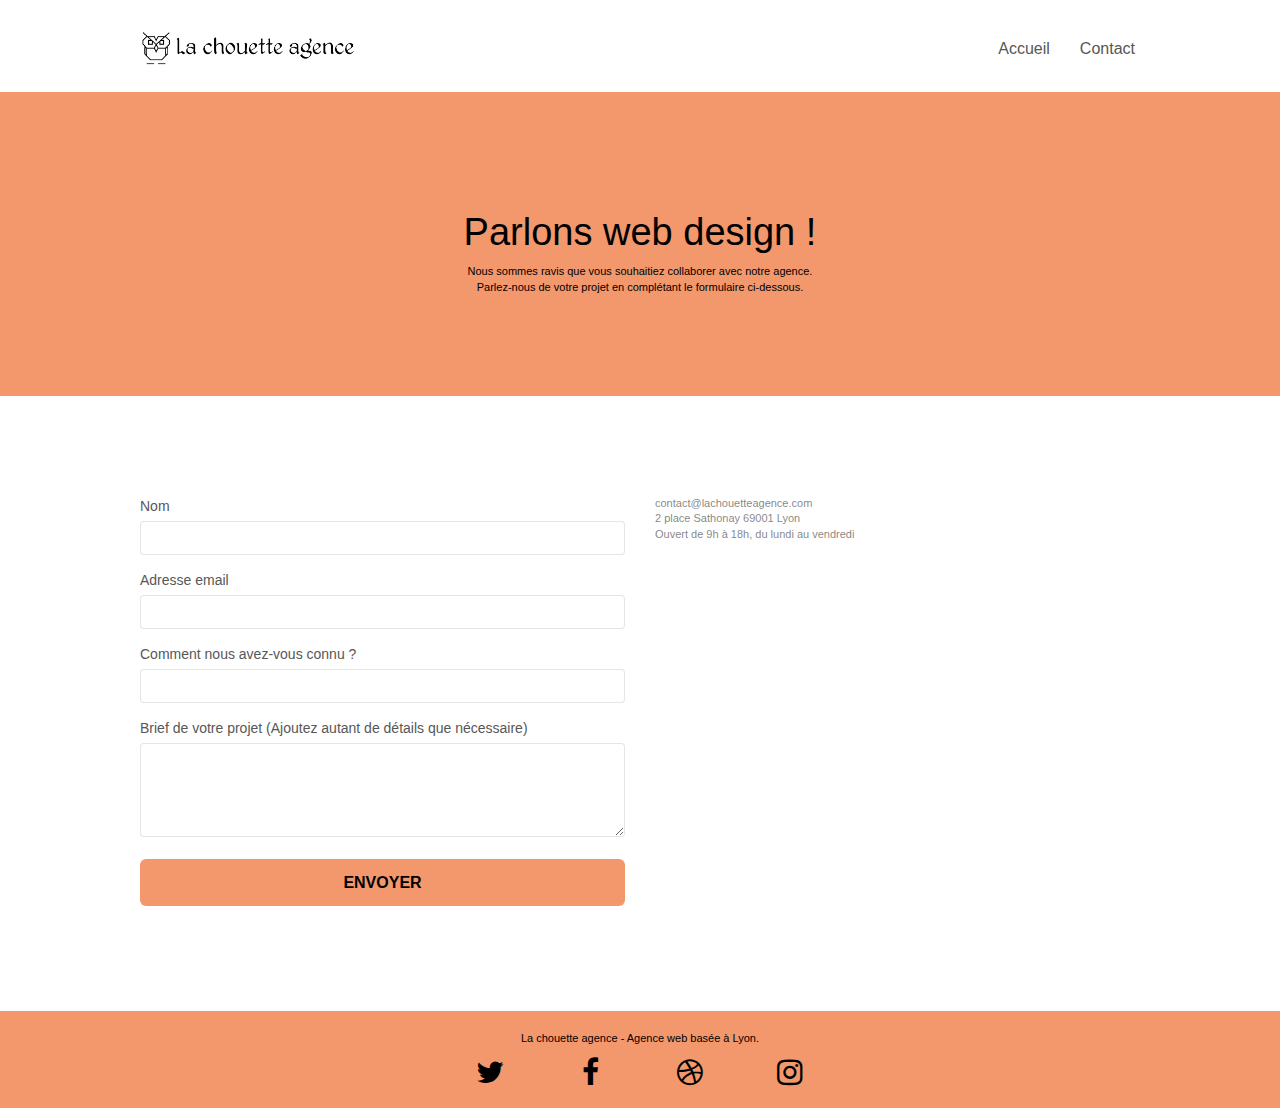
==== commit 71e991c6: "correction des erreurs w3c" ====
--- a/contact.html
+++ b/contact.html
@@ -62,13 +62,13 @@
 			</section>
 			<!-- bloc-6 END -->
 			<!-- bloc-7 -->
-			<section class="bloc bgc-white l-bloc" id="bloc-7">
+			<div class="bloc bgc-white l-bloc" id="bloc-7">
 				<div class="container bloc-lg">
 					<div class="row">
 						<div class="col-sm-6">
-							<form id="form_1" novalidate success-msg="Your message has been sent." fail-msg="Sorry it seems that our mail server is not responding, Sorry for the inconvenience!">
+							<form id="form_1" novalidate data-success-msg="Your message has been sent." data-fail-msg="Sorry it seems that our mail server is not responding, Sorry for the inconvenience!">
 								<div class="form-group">
-									<label for="nom">
+									<label for="name">
 										Nom
 									</label>
 									<input id="name" class="form-control" required />
@@ -80,7 +80,7 @@
 									<input id="email" class="form-control" type="email" required />
 								</div>
 								<div class="form-group">
-									<label>
+									<label for="input_504">
 										Comment nous avez-vous connu ?
 									</label>
 									<input class="form-control" type="email" required id="input_504" />
@@ -102,7 +102,7 @@
 						</div>
 					</div>
 				</div>
-			</section>
+			</div>
 			<!-- bloc-7 END -->
 			<!-- ScrollToTop Button -->
 			<a class="bloc-button btn btn-d scrollToTop" onclick="scrollToTarget('1')"><span class="fa fa-chevron-up"></span></a>
--- a/style.min.css
+++ b/style.min.css
@@ -1 +1 @@
-body{margin:0;padding:0;background:#FFF;overflow-x:hidden;-webkit-font-smoothing:antialiased;-moz-osx-font-smoothing:grayscale}a,button{transition:all .3s ease-in-out;outline:none!important}a:hover{text-decoration:none;cursor:pointer}#page-loading-blocs-notifaction{position:fixed;top:0;bottom:0;width:100%;z-index:100000;background:#FFF url(img/pageload-spinner.gif) no-repeat center center}.bloc{width:100%;clear:both;background:50% 50% no-repeat;padding:0 50px;-webkit-background-size:cover;-moz-background-size:cover;-o-background-size:cover;background-size:cover;position:relative}.bloc .container{padding-left:0;padding-right:0}.bloc-lg{padding:100px 50px}.bloc-md{padding:50px}.bloc-sm{padding:20px 50px}.bg-center,.bg-l-edge,.bg-r-edge,.bg-t-edge,.bg-b-edge,.bg-tl-edge,.bg-bl-edge,.bg-tr-edge,.bg-br-edge,.bg-repeat{-webkit-background-size:auto!important;-moz-background-size:auto!important;-o-background-size:auto!important;background-size:auto!important}.bg-repeat{background:repeat}.bg-t-edge{background:top no-repeat}.bloc-bg-texture::before{content:"";background-size:2px 2px;position:absolute;top:0;bottom:0;left:0;right:0}.texture-paper::before{background-size:280px 280px}.b-parallax{background-attachment:fixed}.d-bloc{color:rgba(255,255,255,.7)}.d-bloc button:hover{color:rgba(255,255,255,.9)}.d-bloc .icon-round,.d-bloc .icon-square,.d-bloc .icon-rounded,.d-bloc .icon-semi-rounded-a,.d-bloc .icon-semi-rounded-b{border-color:rgba(255,255,255,.9)}.d-bloc .divider-h span{border-color:rgba(255,255,255,.2)}.d-bloc .a-btn:hover,.d-bloc .navbar a:hover,.d-bloc .navbar-brand:hover,.d-bloc a:hover .icon-sm,.d-bloc a:hover .icon-md,.d-bloc a:hover .icon-lg,.d-bloc a:hover .icon-xl,.d-bloc h1 a:hover,.d-bloc h2 a:hover,.d-bloc h3 a:hover,.d-bloc h4 a:hover,.d-bloc h5 a:hover,.d-bloc h6 a:hover,.d-bloc p a:hover{color:rgba(255,255,255,1)}.d-bloc .navbar-toggle .icon-bar{background:rgba(255,255,255,1)}.d-bloc .btn-wire,.d-bloc .btn-wire:hover{color:rgba(255,255,255,1);border-color:rgba(255,255,255,1)}.d-bloc .panel{color:rgba(0,0,0,.5)}.d-bloc .panel button:hover{color:rgba(0,0,0,.7)}.d-bloc .panel icon{border-color:rgba(0,0,0,.7)}.d-bloc .panel .divider-h span{border-color:rgba(0,0,0,.1)}.d-bloc .panel .a-btn{color:rgba(0,0,0,.6)}.d-bloc .panel .a-btn:hover{color:rgba(0,0,0,1)}.d-bloc .panel .btn-wire,.d-bloc .panel .btn-wire:hover{color:rgba(0,0,0,.7);border-color:rgba(0,0,0,.3)}.d-bloc .panel,.l-bloc{color:rgba(0,0,0,.5)}.d-bloc .panel button:hover,.l-bloc button:hover{color:rgba(0,0,0,.7)}.l-bloc .icon-round,.l-bloc .icon-square,.l-bloc .icon-rounded,.l-bloc .icon-semi-rounded-a,.l-bloc .icon-semi-rounded-b{border-color:rgba(0,0,0,.7)}.d-bloc .panel .divider-h span,.l-bloc .divider-h span{border-color:rgba(0,0,0,.1)}.d-bloc .panel .a-btn,.l-bloc .a-btn,.l-bloc .navbar a,.l-bloc .navbar-brand,.l-bloc a .icon-sm,.l-bloc a .icon-md,.l-bloc a .icon-lg,.l-bloc a .icon-xl,.l-bloc h1 a,.l-bloc h2 a,.l-bloc h3 a,.l-bloc h4 a,.l-bloc h5 a,.l-bloc h6 a,.l-bloc p a{color:rgba(0,0,0,.6)}.d-bloc .panel .a-btn:hover,.l-bloc .a-btn:hover,.l-bloc .navbar a:hover,.l-bloc .navbar-brand:hover,.l-bloc a:hover .icon-sm,.l-bloc a:hover .icon-md,.l-bloc a:hover .icon-lg,.l-bloc a:hover .icon-xl,.l-bloc h1 a:hover,.l-bloc h2 a:hover,.l-bloc h3 a:hover,.l-bloc h4 a:hover,.l-bloc h5 a:hover,.l-bloc h6 a:hover,.l-bloc p a:hover{color:rgba(0,0,0,1)}.l-bloc .navbar-toggle .icon-bar{color:rgba(0,0,0,.6)}.d-bloc .panel .btn-wire,.d-bloc .panel .btn-wire:hover,.l-bloc .btn-wire,.l-bloc .btn-wire:hover{color:rgba(0,0,0,.7);border-color:rgba(0,0,0,.3)}.voffset{margin-top:30px}.voffset-lg{margin-top:80px}.row-no-gutters{margin-right:0;margin-left:0}.row.row-no-gutters>[class^="col-"],.row.row-no-gutters>[class*=" col-"]{padding-right:0;padding-left:0}#bloc-1-hero h1{font-size:32px}.navbar{margin-bottom:0;z-index:1}.navbar-brand{height:auto;padding:3px 15px;font-size:25px;font-weight:400;font-weight:600;line-height:44px}.navbar-brand img{max-height:200px;margin:0 5px 0 0;display:inline}.navbar-brand img[src$=svg]{min-width:100px}.nav-center .navbar-brand img{margin:0}.navbar .nav{padding-top:2px;margin-right:-16px;float:right;z-index:1}.nav>li{float:left;margin-top:4px;font-size:16px}.navbar-nav .open .dropdown-menu>li>a{text-align:inherit}.nav>li a:hover,.nav>li a:focus{background:transparent}.navbar-toggle{margin:10px 10px 0 0;border:0}.navbar-toggle:hover{background:transparent!important}.navbar-toggle .icon-bar{background-color:rgba(0,0,0,.5);width:26px}.nav-invert .navbar .nav{float:left}.nav-invert .navbar-header,.nav-invert .navbar-brand{float:right;position:relative;z-index:2}@media (min-width:768px){.site-navigation{position:absolute;top:50%;right:20px;transform:translate(0,-50%);-webkit-transform:translateY(-50%)}.nav>li .dropdown-menu a,.nav>li .dropdown-menu a:hover{color:#484848}.nav-invert .site-navigation{left:0;right:0}.nav-center{text-align:center}.nav-center .navbar-header{width:100%}.nav-center .navbar-header,.nav-center .navbar-brand,.nav-center .nav>li{float:none;display:inline-block}.nav-center .site-navigation{position:relative;width:100%;right:0;margin-right:0;margin-top:20px}.nav-center.mini-nav .navbar-toggle{float:none;margin:10px auto 0}}.nav>li>.dropdown a{background:none!important;display:block;padding:14px 15px}nav .caret{margin:0 5px}.dropdown-menu .dropdown-menu{top:-8px;left:100%}.dropdown-menu .dropmenu-flow-right{top:100%;left:0;margin-left:-1px;border-top-left-radius:0;border-top-right-radius:0}.dropdown-menu .dropdown span{border:4px solid #000;border-top-color:transparent;border-right-color:transparent;border-bottom-color:transparent;margin:6px -5px 0 0!important;float:right}.mg-md{margin-top:10px;margin-bottom:20px}.mg-lg{margin-top:10px;margin-bottom:40px}.btn{margin:0 5px 5px 0}.btn.pull-right{margin:0 0 5px 5px}.btn-d,.btn-d:hover,.btn-d:focus{color:#FFF;background:rgba(0,0,0,.3)}button{outline:none!important}.btn-rd{border-radius:40px}.btn-clean{border:1px solid rgba(0,0,0,.08);border-bottom-color:rgba(0,0,0,.1);text-shadow:0 1px 0 rgba(0,0,1,.1);box-shadow:0 1px 3px rgba(0,0,1,.25),inset 0 1px 0 0 rgba(255,255,255,.15)}.icon-md{font-size:30px!important}.icon-lg{font-size:60px!important}.sm-shadow{text-shadow:0 1px 2px rgba(0,0,0,.3)}.panel-sq,.panel-sq .panel-heading,.panel-sq .panel-footer{border-radius:0}.panel-rd{border-radius:30px}.panel-rd .panel-heading{border-radius:29px 29px 0 0}.panel-rd .panel-footer{border-radius:0 0 29px 29px}.form-control{border-color:rgba(0,0,0,.1);box-shadow:none}.scrollToTop{width:40px;height:40px;position:fixed;bottom:20px;right:20px;opacity:0;z-index:500;transition:all .3s ease-in-out}.scrollToTop span{margin-top:6px}.showScrollTop{font-size:14px;opacity:1}a[data-lightbox]{position:relative;display:block;text-align:center}a[data-lightbox]:hover::before{content:"+";font-family:"HelveticaNeue-Light","Helvetica Neue Light","Helvetica Neue",Helvetica,Arial;font-size:32px;width:50px;height:50px;margin-left:-25px;border-radius:50%;background:rgba(0,0,0,.6);color:#FFF;font-weight:100;z-index:1;position:absolute;top:50%;transform:translateY(-50%);-webkit-transform:translateY(-50%)}a[data-lightbox]:hover img{opacity:.6;-webkit-animation-fill-mode:none;animation-fill-mode:none}#lightbox-modal{display:flex;align-items:center}#lightbox-modal .modal-dialog{width:90%;max-width:900px;margin:0 auto 0}#lightbox-modal .modal-dialog img{max-height:90vh;margin:0 auto}.lightbox-caption{padding:20px;color:#FFF;background:rgba(0,0,0,.5);position:absolute;left:15px;right:15px;bottom:5px}.close-lightbox{color:#FFF;font-size:30px;position:absolute;top:20px;right:20px;z-index:20;background:rgba(0,0,0,.5);border:none;line-height:30px;padding:0 9px 5px;opacity:.3}.close-lightbox:hover,.next-lightbox:hover,.prev-lightbox:hover{opacity:1;color:#FFF}.next-lightbox,.prev-lightbox{font-size:20px;color:rgba(255,255,255,.9);background:rgba(0,0,0,.5);transition:all .2s ease-in-out;position:absolute;top:45%;z-index:1;opacity:.4}.next-lightbox{padding:6px 8px 1px 13px;right:25px}.prev-lightbox{padding:6px 13px 1px 10px;left:25px}.snapshot-lb .modal-body{padding-bottom:45px}.snapshot-lb .lightbox-caption{padding:0;color:rgba(0,0,0,.5);background:none}h1,h2,h3,h4,h5,h6,p,label,.btn,a{font-family:"helvetica";font-weight:400;color:#575757!important}.container{max-width:1000px}.hero-bloc-text{font-size:38px}.hero-bloc-text-sub{font-size:36px}.statement-bloc-text{line-height:26px;font-style:italic;font-size:20px;text-align:center;font-weight:lighter;max-width:520px;margin:auto auto auto auto}p{font-size:11px}.tight-width-whitespace{max-width:600px;margin:auto auto auto auto}.h1{font-size:20px;font-family:"Open Sans"}.cta-hero{margin-top:22px;color:#FFFFFF!important;text-transform:uppercase;padding:12px 28px 12px 28px;font-size:16px;font-weight:700}.social{max-width:400px;margin:auto auto auto auto}h2{font-size:22px;line-height:1.4em}h3{font-size:15px;text-transform:uppercase;font-weight:700;color:#333333!important}.med-width-whitespace{max-width:800px;margin:auto auto auto auto;box-shadow:0 0 0 #000}h1{color:#333333!important}h4{color:#333333!important}.icons{margin-bottom:14px;margin-top:24px}.white{color:#FFFFFF!important}.portfolio-thumb{margin:auto}.portfolio-row{margin-bottom:44px;margin-top:50px}.avatar{box-shadow:0 4px 9px rgba(0,0,0,.3)}.black-background{background-color:rgba(165,147,99,.7);padding:40px 40px 40px 40px}.bold-link{font-weight:900;text-decoration:underline!important}.bgc-white{background-color:#FFF}.bgc-dark-slate-blue{background-color:#364577}.bgc-atomic-tangerine{background-color:#f3976c}.tc-black{color:black!important}.btn-atomic-tangerine{background:#F3976C;color:black!important}.btn-atomic-tangerine:hover{background:#c27956!important;color:#FFFFFF!important}.ltc-white{color:#FFFFFF!important}.ltc-white:hover{color:#cccccc!important}.ltc-atomic-tangerine{color:#F3976C!important}.ltc-atomic-tangerine:hover{color:#c27956!important}.icon-dark-slate-blue{color:#364577!important;border-color:#364577!important}.bg-dots-bg{background-image:url(img/dots-bg.png)}.bg-lines-h2-bg{background-image:url(img/lines-h2-bg.png)}.bg-banniere{background-image:url(img/la-chouette-agence-banniere.jpg)}.bg-presentation{background-image:url(img/image-de-presentation.bmp)}@media (max-width:1024px){.bloc{padding-left:20px;padding-right:20px}.bloc.full-width-bloc,.bloc-tile-2.full-width-bloc .container,.bloc-tile-3.full-width-bloc .container,.bloc-tile-4.full-width-bloc .container{padding-left:0;padding-right:0}}@media (max-width:992px) and (min-width:768px){.navbar .nav{max-width:80%}.nav-center.navbar .nav{max-width:100%}}@media only screen and (min-device-width:768px) and (max-device-width:1024px) and (orientation:landscape){.b-parallax{background-attachment:scroll}}@media only screen and (min-device-width:1024px) and (max-device-width:1366px) and (-webkit-min-device-pixel-ratio:1.5){.b-parallax{background-attachment:scroll}}@media (max-width:991px){.container{width:100%}.b-parallax{background-attachment:scroll}.page-container,#hero-bloc{overflow-x:hidden;position:relative}.bloc{padding-left:constant(safe-area-inset-left);padding-right:constant(safe-area-inset-right)}.bloc-group,.bloc-group .bloc{display:block;width:100%}.bloc-fill-screen .fill-bloc-top-edge,.bloc-fill-screen .fill-bloc-bottom-edge{padding:0 20px;padding-left:constant(safe-area-inset-left);padding-right:constant(safe-area-inset-right)}}@media (max-width:767px){.page-container{overflow-x:hidden;position:relative}h1,h2,h3,h4,h5,h6,p,#disqus_thread{padding-left:10px!important;padding-right:10px!important}.b-parallax{background-attachment:scroll}.navbar .nav{padding-top:0;border-top:1px solid rgba(0,0,0,.2);float:none!important}.navbar.row{margin-left:0;margin-right:0}.site-navigation{position:inherit;transform:none;-webkit-transform:none;-ms-transform:none}.nav>li{margin-top:0;border-bottom:1px solid rgba(0,0,0,.1);background:rgba(0,0,0,.05);text-align:left;padding-left:15px;width:100%}.nav>li:hover{background:rgba(0,0,0,.08)}.dropdown .dropdown a .caret{float:none;margin:5px 0 0 10px!important;border:4px solid #000;border-bottom-color:transparent;border-right-color:transparent;border-left-color:transparent}#hero-bloc .navbar .nav{background:rgba(0,0,0,.8)}#hero-bloc .navbar .nav a{color:rgba(255,255,255,.6)}.hero{padding:50px 0}.hero-nav{left:-1px;right:-1px}.navbar-collapse{padding:0;overflow-x:hidden;-webkit-box-shadow:none;box-shadow:none}.navbar-brand img{max-height:40px;width:auto}.nav-invert .navbar-header{float:none;width:100%}.nav-invert .navbar-toggle{float:left;margin-left:10px}.bloc{padding-left:0;padding-right:0}.bloc-xxl,.bloc-xl,.bloc-lg{padding:40px 0}.bloc-sm,.bloc-md{padding-left:0;padding-right:0}.bloc-tile-2 .container,.bloc-tile-3 .container,.bloc-tile-4 .container,.bloc-fill-screen .fill-bloc-top-edge,.bloc-fill-screen .fill-bloc-bottom-edge{padding-left:0;padding-right:0}.a-block{padding:0 10px}.btn-dwn{display:none}.voffset{margin-top:5px}.voffset-md{margin-top:20px}.voffset-lg{margin-top:30px}form{padding:5px}.close-lightbox{display:inline-block}.blocsapp-device-iphone5{background-size:216px 425px;padding-top:60px;width:216px;height:425px}.blocsapp-device-iphone5 img{width:180px;height:320px}}@media (max-width:400px){.bloc{padding-left:0;padding-right:0}}@media (max-width:767px){.bloc-mob-center-text{text-align:center}}+body{margin:0;padding:0;background:#FFF;overflow-x:hidden;-webkit-font-smoothing:antialiased;-moz-osx-font-smoothing:grayscale}a,button{transition:all .3s ease-in-out;outline:none!important}a:hover{text-decoration:none;cursor:pointer}#page-loading-blocs-notifaction{position:fixed;top:0;bottom:0;width:100%;z-index:100000;background:#FFF url(img/pageload-spinner.gif) no-repeat center center}.bloc{width:100%;clear:both;background:50% 50% no-repeat;padding:0 50px;-webkit-background-size:cover;-moz-background-size:cover;-o-background-size:cover;background-size:cover;position:relative}.bloc .container{padding-left:0;padding-right:0}.bloc-lg{padding:100px 50px}.bloc-md{padding:50px}.bloc-sm{padding:20px 50px}.bg-center,.bg-l-edge,.bg-r-edge,.bg-t-edge,.bg-b-edge,.bg-tl-edge,.bg-bl-edge,.bg-tr-edge,.bg-br-edge,.bg-repeat{-webkit-background-size:auto!important;-moz-background-size:auto!important;-o-background-size:auto!important;background-size:auto!important}.bg-repeat{background:repeat}.bg-t-edge{background:top no-repeat}.bloc-bg-texture::before{content:"";background-size:2px 2px;position:absolute;top:0;bottom:0;left:0;right:0}.texture-paper::before{background-size:280px 280px}.b-parallax{background-attachment:fixed}.d-bloc{color:rgba(255,255,255,.7)}.d-bloc button:hover{color:rgba(255,255,255,.9)}.d-bloc .icon-round,.d-bloc .icon-square,.d-bloc .icon-rounded,.d-bloc .icon-semi-rounded-a,.d-bloc .icon-semi-rounded-b{border-color:rgba(255,255,255,.9)}.d-bloc .divider-h span{border-color:rgba(255,255,255,.2)}.d-bloc .a-btn:hover,.d-bloc .navbar a:hover,.d-bloc .navbar-brand:hover,.d-bloc a:hover .icon-sm,.d-bloc a:hover .icon-md,.d-bloc a:hover .icon-lg,.d-bloc a:hover .icon-xl,.d-bloc h1 a:hover,.d-bloc h2 a:hover,.d-bloc h3 a:hover,.d-bloc h4 a:hover,.d-bloc h5 a:hover,.d-bloc h6 a:hover,.d-bloc p a:hover{color:rgba(255,255,255,1)}.d-bloc .navbar-toggle .icon-bar{background:rgba(255,255,255,1)}.d-bloc .btn-wire,.d-bloc .btn-wire:hover{color:rgba(255,255,255,1);border-color:rgba(255,255,255,1)}.d-bloc .panel{color:rgba(0,0,0,.5)}.d-bloc .panel button:hover{color:rgba(0,0,0,.7)}.d-bloc .panel icon{border-color:rgba(0,0,0,.7)}.d-bloc .panel .divider-h span{border-color:rgba(0,0,0,.1)}.d-bloc .panel .a-btn{color:rgba(0,0,0,.6)}.d-bloc .panel .a-btn:hover{color:rgba(0,0,0,1)}.d-bloc .panel .btn-wire,.d-bloc .panel .btn-wire:hover{color:rgba(0,0,0,.7);border-color:rgba(0,0,0,.3)}.d-bloc .panel,.l-bloc{color:rgba(0,0,0,.5)}.d-bloc .panel button:hover,.l-bloc button:hover{color:rgba(0,0,0,.7)}.l-bloc .icon-round,.l-bloc .icon-square,.l-bloc .icon-rounded,.l-bloc .icon-semi-rounded-a,.l-bloc .icon-semi-rounded-b{border-color:rgba(0,0,0,.7)}.d-bloc .panel .divider-h span,.l-bloc .divider-h span{border-color:rgba(0,0,0,.1)}.d-bloc .panel .a-btn,.l-bloc .a-btn,.l-bloc .navbar a,.l-bloc .navbar-brand,.l-bloc a .icon-sm,.l-bloc a .icon-md,.l-bloc a .icon-lg,.l-bloc a .icon-xl,.l-bloc h1 a,.l-bloc h2 a,.l-bloc h3 a,.l-bloc h4 a,.l-bloc h5 a,.l-bloc h6 a,.l-bloc p a{color:#000}.d-bloc .panel .a-btn:hover,.l-bloc .a-btn:hover,.l-bloc .navbar a:hover,.l-bloc .navbar-brand:hover,.l-bloc a:hover .icon-sm,.l-bloc a:hover .icon-md,.l-bloc a:hover .icon-lg,.l-bloc a:hover .icon-xl,.l-bloc h1 a:hover,.l-bloc h2 a:hover,.l-bloc h3 a:hover,.l-bloc h4 a:hover,.l-bloc h5 a:hover,.l-bloc h6 a:hover,.l-bloc p a:hover{color:rgba(0,0,0,1)}.l-bloc .navbar-toggle .icon-bar{color:rgba(0,0,0,.6)}.d-bloc .panel .btn-wire,.d-bloc .panel .btn-wire:hover,.l-bloc .btn-wire,.l-bloc .btn-wire:hover{color:rgba(0,0,0,.7);border-color:rgba(0,0,0,.3)}.voffset{margin-top:30px}.voffset-lg{margin-top:80px}.row-no-gutters{margin-right:0;margin-left:0}.row.row-no-gutters>[class^="col-"],.row.row-no-gutters>[class*=" col-"]{padding-right:0;padding-left:0}#bloc-1-hero h1{font-size:32px}.navbar{margin-bottom:0;z-index:1}.navbar-brand{height:auto;padding:3px 15px;font-size:25px;font-weight:400;font-weight:600;line-height:44px}.navbar-brand img{max-height:200px;margin:0 5px 0 0;display:inline}.navbar-brand img[src$=svg]{min-width:100px}.nav-center .navbar-brand img{margin:0}.navbar .nav{padding-top:2px;margin-right:-16px;float:right;z-index:1}.nav>li{float:left;margin-top:4px;font-size:16px}.navbar-nav .open .dropdown-menu>li>a{text-align:inherit}.nav>li a:hover,.nav>li a:focus{background:transparent}.navbar-toggle{margin:10px 10px 0 0;border:0}.navbar-toggle:hover{background:transparent!important}.navbar-toggle .icon-bar{background-color:rgba(0,0,0,.5);width:26px}.nav-invert .navbar .nav{float:left}.nav-invert .navbar-header,.nav-invert .navbar-brand{float:right;position:relative;z-index:2}@media (min-width:768px){.site-navigation{position:absolute;top:50%;right:20px;transform:translate(0,-50%);-webkit-transform:translateY(-50%)}.nav>li .dropdown-menu a,.nav>li .dropdown-menu a:hover{color:#484848}.nav-invert .site-navigation{left:0;right:0}.nav-center{text-align:center}.nav-center .navbar-header{width:100%}.nav-center .navbar-header,.nav-center .navbar-brand,.nav-center .nav>li{float:none;display:inline-block}.nav-center .site-navigation{position:relative;width:100%;right:0;margin-right:0;margin-top:20px}.nav-center.mini-nav .navbar-toggle{float:none;margin:10px auto 0}}.nav>li>.dropdown a{background:none!important;display:block;padding:14px 15px}nav .caret{margin:0 5px}.dropdown-menu .dropdown-menu{top:-8px;left:100%}.dropdown-menu .dropmenu-flow-right{top:100%;left:0;margin-left:-1px;border-top-left-radius:0;border-top-right-radius:0}.dropdown-menu .dropdown span{border:4px solid #000;border-top-color:transparent;border-right-color:transparent;border-bottom-color:transparent;margin:6px -5px 0 0!important;float:right}.mg-md{margin-top:10px;margin-bottom:20px}.mg-lg{margin-top:10px;margin-bottom:40px}.btn{margin:0 5px 5px 0}.btn.pull-right{margin:0 0 5px 5px}.btn-d,.btn-d:hover,.btn-d:focus{color:#FFF;background:rgba(0,0,0,.3)}button{outline:none!important}.btn-rd{border-radius:40px}.btn-clean{border:1px solid rgba(0,0,0,.08);border-bottom-color:rgba(0,0,0,.1);text-shadow:0 1px 0 rgba(0,0,1,.1);box-shadow:0 1px 3px rgba(0,0,1,.25),inset 0 1px 0 0 rgba(255,255,255,.15)}.icon-md{font-size:30px!important}.icon-lg{font-size:60px!important}.sm-shadow{text-shadow:0 1px 2px rgba(0,0,0,.3)}.panel-sq,.panel-sq .panel-heading,.panel-sq .panel-footer{border-radius:0}.panel-rd{border-radius:30px}.panel-rd .panel-heading{border-radius:29px 29px 0 0}.panel-rd .panel-footer{border-radius:0 0 29px 29px}.form-control{border-color:rgba(0,0,0,.1);box-shadow:none}.scrollToTop{width:40px;height:40px;position:fixed;bottom:20px;right:20px;opacity:0;z-index:500;transition:all .3s ease-in-out}.scrollToTop span{margin-top:6px}.showScrollTop{font-size:14px;opacity:1}a[data-lightbox]{position:relative;display:block;text-align:center}a[data-lightbox]:hover::before{content:"+";font-family:"HelveticaNeue-Light","Helvetica Neue Light","Helvetica Neue",Helvetica,Arial;font-size:32px;width:50px;height:50px;margin-left:-25px;border-radius:50%;background:rgba(0,0,0,.6);color:#FFF;font-weight:100;z-index:1;position:absolute;top:50%;transform:translateY(-50%);-webkit-transform:translateY(-50%)}a[data-lightbox]:hover img{opacity:.6;-webkit-animation-fill-mode:none;animation-fill-mode:none}#lightbox-modal{display:flex;align-items:center}#lightbox-modal .modal-dialog{width:90%;max-width:900px;margin:0 auto 0}#lightbox-modal .modal-dialog img{max-height:90vh;margin:0 auto}.lightbox-caption{padding:20px;color:#FFF;background:rgba(0,0,0,.5);position:absolute;left:15px;right:15px;bottom:5px}.close-lightbox{color:#FFF;font-size:30px;position:absolute;top:20px;right:20px;z-index:20;background:rgba(0,0,0,.5);border:none;line-height:30px;padding:0 9px 5px;opacity:.3}.close-lightbox:hover,.next-lightbox:hover,.prev-lightbox:hover{opacity:1;color:#FFF}.next-lightbox,.prev-lightbox{font-size:20px;color:rgba(255,255,255,.9);background:rgba(0,0,0,.5);transition:all .2s ease-in-out;position:absolute;top:45%;z-index:1;opacity:.4}.next-lightbox{padding:6px 8px 1px 13px;right:25px}.prev-lightbox{padding:6px 13px 1px 10px;left:25px}.snapshot-lb .modal-body{padding-bottom:45px}.snapshot-lb .lightbox-caption{padding:0;color:rgba(0,0,0,.5);background:none}h1,h2,h3,h4,h5,h6,label,.btn,a{font-family:"helvetica";font-weight:400;color:#575757!important}p.text-center.black{color:#000}.container{max-width:1000px}.hero-bloc-text{font-size:38px}.hero-bloc-text-sub{font-size:36px}.statement-bloc-text{line-height:26px;font-style:italic;font-size:20px;text-align:center;font-weight:lighter;max-width:520px;margin:auto auto auto auto}p{font-size:11px}.tight-width-whitespace{max-width:600px;margin:auto auto auto auto}.h1{font-size:20px;font-family:"Open Sans"}.cta-hero{margin-top:22px;color:#FFFFFF!important;text-transform:uppercase;padding:12px 28px 12px 28px;font-size:16px;font-weight:700}.social{max-width:400px;margin:auto auto auto auto;color:#000}h2{font-size:22px;line-height:1.4em}h3{font-size:15px;text-transform:uppercase;font-weight:700;color:#333333!important}.med-width-whitespace{max-width:800px;margin:auto auto auto auto;box-shadow:0 0 0 #000}h1{color:white!important}h4{color:#333333!important}.icons{margin-bottom:14px;margin-top:24px}.white{color:#fff!important}.portfolio-thumb{margin:auto}.portfolio-row{margin-bottom:44px;margin-top:50px}.avatar{box-shadow:0 4px 9px rgba(0,0,0,.3)}.black-background{background-color:rgba(165,147,99,.7);padding:40px 40px 40px 40px}.bold-link{font-weight:900;text-decoration:underline!important}.bgc-white{background-color:#FFF}.bgc-dark-slate-blue{background-color:#364577}.bgc-atomic-tangerine{background-color:#f3976c}.tc-black{color:black!important}.btn-atomic-tangerine{background:#F3976C;color:black!important}.btn-atomic-tangerine:hover{background:#c27956!important;color:#FFFFFF!important}.ltc-white{color:#FFFFFF!important}.tc-white{color:#fff!important}.ltc-white:hover{color:#cccccc!important}.ltc-atomic-tangerine{color:#F3976C!important}.ltc-atomic-tangerine:hover{color:#c27956!important}.icon-dark-slate-blue{color:#364577!important;border-color:#364577!important}.bg-lines-h2-bg{background-image:url(img/lines-h2-bg.png)}.bg-banniere{background-image:url(img/la-chouette-agence-banniere.jpg)}.bg-presentation{background-image:url(img/image-de-presentation.bmp)}@media (max-width:1024px){.bloc{padding-left:20px;padding-right:20px}.bloc.full-width-bloc,.bloc-tile-2.full-width-bloc .container,.bloc-tile-3.full-width-bloc .container,.bloc-tile-4.full-width-bloc .container{padding-left:0;padding-right:0}}@media (max-width:992px) and (min-width:768px){.navbar .nav{max-width:80%}.nav-center.navbar .nav{max-width:100%}}@media only screen and (min-width:768px) and (max-width:1024px) and (orientation:landscape){.b-parallax{background-attachment:scroll}}@media only screen and (min-width:1024px) and (max-width:1366px) and (-webkit-min-device-pixel-ratio:1.5){.b-parallax{background-attachment:scroll}}@media (max-width:991px){.container{width:100%}.b-parallax{background-attachment:scroll}.page-container,#hero-bloc{overflow-x:hidden;position:relative}.bloc-group,.bloc-group .bloc{display:block;width:100%}.bloc-fill-screen .fill-bloc-top-edge,.bloc-fill-screen .fill-bloc-bottom-edge{padding:0 20px;}}@media (max-width:767px){.page-container{overflow-x:hidden;position:relative}h1,h2,h3,h4,h5,h6,p,#disqus_thread{padding-left:10px!important;padding-right:10px!important}.b-parallax{background-attachment:scroll}.navbar .nav{padding-top:0;border-top:1px solid rgba(0,0,0,.2);float:none!important}.navbar.row{margin-left:0;margin-right:0}.site-navigation{position:inherit;transform:none;-webkit-transform:none;-ms-transform:none}.nav>li{margin-top:0;border-bottom:1px solid rgba(0,0,0,.1);background:rgba(0,0,0,.05);text-align:left;padding-left:15px;width:100%}.nav>li:hover{background:rgba(0,0,0,.08)}.dropdown .dropdown a .caret{float:none;margin:5px 0 0 10px!important;border:4px solid #000;border-bottom-color:transparent;border-right-color:transparent;border-left-color:transparent}#hero-bloc .navbar .nav{background:rgba(0,0,0,.8)}#hero-bloc .navbar .nav a{color:rgba(255,255,255,.6)}.hero{padding:50px 0}.hero-nav{left:-1px;right:-1px}.navbar-collapse{padding:0;overflow-x:hidden;-webkit-box-shadow:none;box-shadow:none}.navbar-brand img{max-height:40px;width:auto}.nav-invert .navbar-header{float:none;width:100%}.nav-invert .navbar-toggle{float:left;margin-left:10px}.bloc{padding-left:0;padding-right:0}.bloc-xxl,.bloc-xl,.bloc-lg{padding:40px 0}.bloc-sm,.bloc-md{padding-left:0;padding-right:0}.bloc-tile-2 .container,.bloc-tile-3 .container,.bloc-tile-4 .container,.bloc-fill-screen .fill-bloc-top-edge,.bloc-fill-screen .fill-bloc-bottom-edge{padding-left:0;padding-right:0}.a-block{padding:0 10px}.btn-dwn{display:none}.voffset{margin-top:5px}.voffset-md{margin-top:20px}.voffset-lg{margin-top:30px}form{padding:5px}.close-lightbox{display:inline-block}.blocsapp-device-iphone5{background-size:216px 425px;padding-top:60px;width:216px;height:425px}.blocsapp-device-iphone5 img{width:180px;height:320px}}@media (max-width:400px){.bloc{padding-left:0;padding-right:0}}@media (max-width:767px){.bloc-mob-center-text{text-align:center}}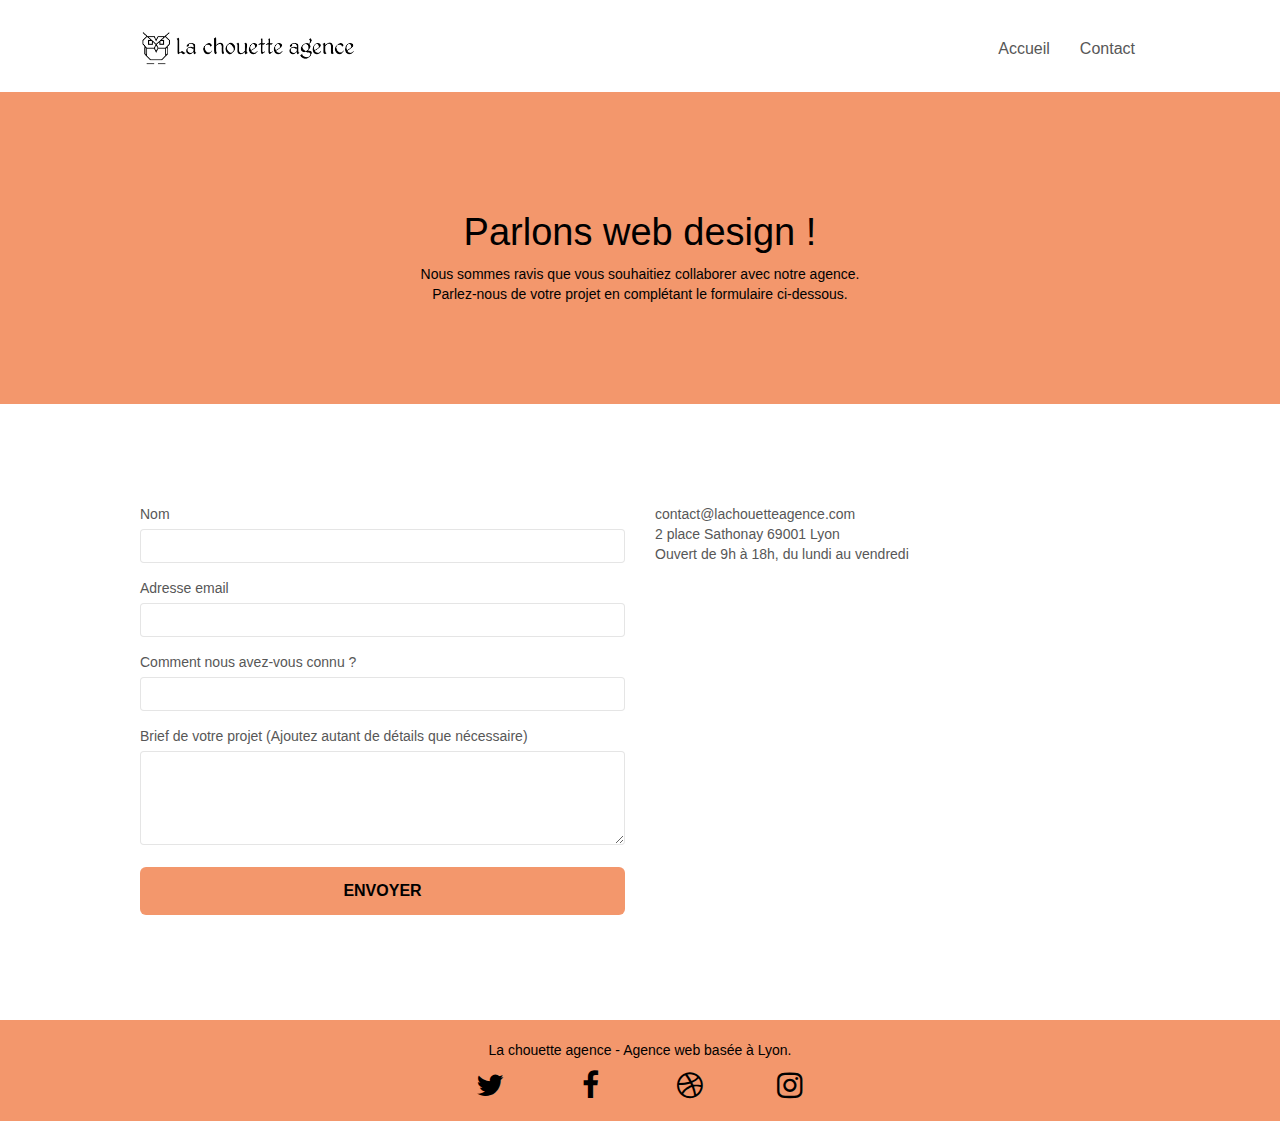
==== commit 7bec7be7: "correction des couleurs et de la partie footer" ====
--- a/contact.html
+++ b/contact.html
@@ -3,13 +3,12 @@
 	<head>
 		<meta charset="utf-8">
 		<meta name="robots" content="index,follow" >
-		<meta name="keywords" content="">
 		<meta name="description" content="Pour prendre contact avec la chouette agence, veuillez remplir les champs. Nous vous répondrons au plus vite.">
 		<meta name="viewport" content="width=device-width, initial-scale=1.0, viewport-fit=cover">
 		<link rel="shortcut icon" type="image/png" href="favicon.jpg">
 		
 		<link rel="stylesheet" type="text/css" href="./css/bootstrap.min.css">
-		<link rel="stylesheet" type="text/css" href="style.min.css">
+		<link rel="stylesheet" type="text/css" href="style.css">
 		<link rel="stylesheet" type="text/css" href="./css/font-awesome.min.css">
 		<link rel="stylesheet" type="text/css" href="./css/et-line.min.css">
 				
--- a/style.css
+++ b/style.css
@@ -0,0 +1,1016 @@
+body {
+    margin: 0;
+    padding: 0;
+    background: #FFF;
+    overflow-x: hidden;
+    -webkit-font-smoothing: antialiased;
+    -moz-osx-font-smoothing: grayscale;
+}
+
+a,
+button {
+    transition: all .3s ease-in-out;
+    outline: none!important;
+}
+
+a:hover {
+    text-decoration: none;
+    cursor: pointer;
+}
+
+#page-loading-blocs-notifaction {
+    position: fixed;
+    top: 0;
+    bottom: 0;
+    width: 100%;
+    z-index: 100000;
+    background: #FFFFFF url("img/pageload-spinner.gif") no-repeat center center;
+}
+
+.bloc {
+    width: 100%;
+    clear: both;
+    background: 50% 50% no-repeat;
+    padding: 0 50px;
+    -webkit-background-size: cover;
+    -moz-background-size: cover;
+    -o-background-size: cover;
+    background-size: cover;
+    position: relative;
+}
+
+.bloc .container {
+    padding-left: 0;
+    padding-right: 0;
+}
+
+.bloc-lg {
+    padding: 100px 50px;
+}
+
+.bloc-md {
+    padding: 50px;
+}
+
+.bloc-sm {
+    padding: 20px 50px;
+}
+
+.bg-center,
+.bg-l-edge,
+.bg-r-edge,
+.bg-t-edge,
+.bg-b-edge,
+.bg-tl-edge,
+.bg-bl-edge,
+.bg-tr-edge,
+.bg-br-edge,
+.bg-repeat {
+    -webkit-background-size: auto!important;
+    -moz-background-size: auto!important;
+    -o-background-size: auto!important;
+    background-size: auto!important;
+}
+
+.bg-repeat {
+    background: repeat;
+}
+
+.bg-t-edge {
+    background: top no-repeat;
+}
+
+.bloc-bg-texture::before {
+    content: "";
+    background-size: 2px 2px;
+    position: absolute;
+    top: 0;
+    bottom: 0;
+    left: 0;
+    right: 0;
+}
+
+.texture-paper::before {
+    background-size: 280px 280px;
+}
+
+.b-parallax {
+    background-attachment: fixed;
+}
+
+.d-bloc {
+    color: rgba(255, 255, 255, .7);
+}
+
+.d-bloc button:hover {
+    color: rgba(255, 255, 255, .9);
+}
+
+.d-bloc .icon-round,
+.d-bloc .icon-square,
+.d-bloc .icon-rounded,
+.d-bloc .icon-semi-rounded-a,
+.d-bloc .icon-semi-rounded-b {
+    border-color: rgba(255, 255, 255, .9);
+}
+
+.d-bloc .divider-h span {
+    border-color: rgba(255, 255, 255, .2);
+}
+
+
+.d-bloc .a-btn:hover,
+.d-bloc .navbar a:hover,
+.d-bloc .navbar-brand:hover,
+.d-bloc a:hover .icon-sm,
+.d-bloc a:hover .icon-md,
+.d-bloc a:hover .icon-lg,
+.d-bloc a:hover .icon-xl,
+.d-bloc h1 a:hover,
+.d-bloc h2 a:hover,
+.d-bloc h3 a:hover,
+.d-bloc h4 a:hover,
+.d-bloc h5 a:hover,
+.d-bloc h6 a:hover,
+.d-bloc p a:hover {
+    color: rgba(255, 255, 255, 1);
+}
+
+.d-bloc .navbar-toggle .icon-bar {
+    background: rgba(255, 255, 255, 1);
+}
+
+.d-bloc .btn-wire,
+.d-bloc .btn-wire:hover {
+    color: rgba(255, 255, 255, 1);
+    border-color: rgba(255, 255, 255, 1);
+}
+
+.d-bloc .panel {
+    color: rgba(0, 0, 0, .5);
+}
+
+.d-bloc .panel button:hover {
+    color: rgba(0, 0, 0, .7);
+}
+
+.d-bloc .panel icon {
+    border-color: rgba(0, 0, 0, .7);
+}
+
+.d-bloc .panel .divider-h span {
+    border-color: rgba(0, 0, 0, .1);
+}
+
+.d-bloc .panel .a-btn {
+    color: rgba(0, 0, 0, .6);
+}
+
+.d-bloc .panel .a-btn:hover {
+    color: rgba(0, 0, 0, 1);
+}
+
+.d-bloc .panel .btn-wire,
+.d-bloc .panel .btn-wire:hover {
+    color: rgba(0, 0, 0, .7);
+    border-color: rgba(0, 0, 0, .3);
+}
+
+.d-bloc .panel,
+.l-bloc {
+    color: rgba(0, 0, 0, .5);
+}
+
+.d-bloc .panel button:hover,
+.l-bloc button:hover {
+    color: rgba(0, 0, 0, .7);
+}
+
+.l-bloc .icon-round,
+.l-bloc .icon-square,
+.l-bloc .icon-rounded,
+.l-bloc .icon-semi-rounded-a,
+.l-bloc .icon-semi-rounded-b {
+    border-color: rgba(0, 0, 0, .7);
+}
+
+.d-bloc .panel .divider-h span,
+.l-bloc .divider-h span {
+    border-color: rgba(0, 0, 0, .1);
+}
+
+.d-bloc .panel .a-btn,
+.l-bloc .a-btn,
+.l-bloc .navbar a,
+.l-bloc .navbar-brand,
+.l-bloc a .icon-sm,
+.l-bloc a .icon-md,
+.l-bloc a .icon-lg,
+.l-bloc a .icon-xl,
+.l-bloc h1 a,
+.l-bloc h2 a,
+.l-bloc h3 a,
+.l-bloc h4 a,
+.l-bloc h5 a,
+.l-bloc h6 a,
+.l-bloc p a {
+    color: #000;
+}
+
+.d-bloc .panel .a-btn:hover,
+.l-bloc .a-btn:hover,
+.l-bloc .navbar a:hover,
+.l-bloc .navbar-brand:hover,
+.l-bloc a:hover .icon-sm,
+.l-bloc a:hover .icon-md,
+.l-bloc a:hover .icon-lg,
+.l-bloc a:hover .icon-xl,
+.l-bloc h1 a:hover,
+.l-bloc h2 a:hover,
+.l-bloc h3 a:hover,
+.l-bloc h4 a:hover,
+.l-bloc h5 a:hover,
+.l-bloc h6 a:hover,
+.l-bloc p a:hover {
+    color: rgba(0, 0, 0, 1);
+}
+
+.l-bloc .navbar-toggle .icon-bar {
+    color: rgba(0, 0, 0, .6);
+}
+
+.d-bloc .panel .btn-wire,
+.d-bloc .panel .btn-wire:hover,
+.l-bloc .btn-wire,
+.l-bloc .btn-wire:hover {
+    color: rgba(0, 0, 0, .7);
+    border-color: rgba(0, 0, 0, .3);
+}
+
+.voffset {
+    margin-top: 30px;
+}
+
+.voffset-lg {
+    margin-top: 80px;
+}
+
+.row-no-gutters {
+    margin-right: 0;
+    margin-left: 0;
+}
+
+.row.row-no-gutters > [class^="col-"],
+.row.row-no-gutters > [class*=" col-"] {
+    padding-right: 0;
+    padding-left: 0;
+}
+
+#bloc-1-hero h1 {
+    font-size: 32px;
+}
+
+.navbar {
+    margin-bottom: 0;
+    z-index: 1;
+}
+
+.navbar-brand {
+    height: auto;
+    padding: 3px 15px;
+    font-size: 25px;
+    font-weight: normal;
+    font-weight: 600;
+    line-height: 44px;
+}
+
+.navbar-brand img {
+    max-height: 200px;
+    margin: 0 5px 0 0;
+    display: inline;
+}
+
+.navbar-brand img[src$=svg] {
+    min-width: 100px;
+}
+
+.nav-center .navbar-brand img {
+    margin: 0;
+}
+
+.navbar .nav {
+    padding-top: 2px;
+    margin-right: -16px;
+    float: right;
+    z-index: 1;
+}
+
+.nav > li {
+    float: left;
+    margin-top: 4px;
+    font-size: 16px;
+}
+
+.navbar-nav .open .dropdown-menu > li > a {
+    text-align: inherit;
+}
+
+.nav > li a:hover,
+.nav > li a:focus {
+    background: transparent;
+}
+
+.navbar-toggle {
+    margin: 10px 10px 0 0;
+    border: 0px;
+}
+
+.navbar-toggle:hover {
+    background: transparent!important;
+}
+
+.navbar-toggle .icon-bar {
+    background-color: rgba(0, 0, 0, .5);
+    width: 26px;
+}
+
+.nav-invert .navbar .nav {
+    float: left;
+}
+
+.nav-invert .navbar-header,
+.nav-invert .navbar-brand {
+    float: right;
+    position: relative;
+    z-index: 2;
+}
+
+@media (min-width: 768px) {
+    .site-navigation {
+        position: absolute;
+        top: 50%;
+        right: 20px;
+        transform: translate(0, -50%);
+        -webkit-transform: translateY(-50%);
+    }
+    .nav > li .dropdown-menu a,
+    .nav > li .dropdown-menu a:hover {
+        color: #484848;
+    }
+    .nav-invert .site-navigation {
+        left: 0;
+        right: 0;
+    }
+    .nav-center {
+        text-align: center;
+    }
+    .nav-center .navbar-header {
+        width: 100%;
+    }
+    .nav-center .navbar-header,
+    .nav-center .navbar-brand,
+    .nav-center .nav > li {
+        float: none;
+        display: inline-block;
+    }
+    .nav-center .site-navigation {
+        position: relative;
+        width: 100%;
+        right: 0;
+        margin-right: 0px;
+        margin-top: 20px;
+    }
+    .nav-center.mini-nav .navbar-toggle {
+        float: none;
+        margin: 10px auto 0;
+    }
+}
+
+.nav > li > .dropdown a {
+    background: none!important;
+    display: block;
+    padding: 14px 15px;
+}
+
+nav .caret {
+    margin: 0 5px;
+}
+
+.dropdown-menu .dropdown-menu {
+    top: -8px;
+    left: 100%;
+}
+
+.dropdown-menu .dropmenu-flow-right {
+    top: 100%;
+    left: 0;
+    margin-left: -1px;
+    border-top-left-radius: 0;
+    border-top-right-radius: 0;
+}
+
+.dropdown-menu .dropdown span {
+    border: 4px solid black;
+    border-top-color: transparent;
+    border-right-color: transparent;
+    border-bottom-color: transparent;
+    margin: 6px -5px 0 0!important;
+    float: right;
+}
+
+.mg-md {
+    margin-top: 10px;
+    margin-bottom: 20px;
+}
+
+.mg-lg {
+    margin-top: 10px;
+    margin-bottom: 40px;
+}
+
+.btn {
+    margin: 0 5px 5px 0;
+}
+
+.btn.pull-right {
+    margin: 0 0 5px 5px;
+}
+
+.btn-d,
+.btn-d:hover,
+.btn-d:focus {
+    color: #FFF;
+    background: rgba(0, 0, 0, .3);
+}
+
+button {
+    outline: none!important;
+}
+
+.btn-rd {
+    border-radius: 40px;
+}
+
+.btn-clean {
+    border: 1px solid rgba(0, 0, 0, .08);
+    border-bottom-color: rgba(0, 0, 0, .1);
+    text-shadow: 0 1px 0 rgba(0, 0, 1, .1);
+    box-shadow: 0 1px 3px rgba(0, 0, 1, .25), inset 0 1px 0 0 rgba(255, 255, 255, .15);
+}
+
+.icon-md {
+    font-size: 30px!important;
+}
+
+.icon-lg {
+    font-size: 60px!important;
+}
+
+.sm-shadow {
+    text-shadow: 0 1px 2px rgba(0, 0, 0, .3);
+}
+
+.panel-sq,
+.panel-sq .panel-heading,
+.panel-sq .panel-footer {
+    border-radius: 0;
+}
+
+.panel-rd {
+    border-radius: 30px;
+}
+
+.panel-rd .panel-heading {
+    border-radius: 29px 29px 0 0;
+}
+
+.panel-rd .panel-footer {
+    border-radius: 0 0 29px 29px;
+}
+
+.form-control {
+    border-color: rgba(0, 0, 0, .1);
+    box-shadow: none;
+}
+
+.scrollToTop {
+    width: 40px;
+    height: 40px;
+    position: fixed;
+    bottom: 20px;
+    right: 20px;
+    opacity: 0;
+    z-index: 500;
+    transition: all .3s ease-in-out;
+}
+
+.scrollToTop span {
+    margin-top: 6px;
+}
+
+.showScrollTop {
+    font-size: 14px;
+    opacity: 1;
+}
+
+a[data-lightbox] {
+    position: relative;
+    display: block;
+    text-align: center;
+}
+
+a[data-lightbox]:hover::before {
+    content: "+";
+    font-family: "HelveticaNeue-Light", "Helvetica Neue Light", "Helvetica Neue", Helvetica, Arial;
+    font-size: 32px;
+    width: 50px;
+    height: 50px;
+    margin-left: -25px;
+    border-radius: 50%;
+    background: rgba(0, 0, 0, .6);
+    color: #FFF;
+    font-weight: 100;
+    z-index: 1;
+    position: absolute;
+    top: 50%;
+    transform: translateY(-50%);
+    -webkit-transform: translateY(-50%);
+}
+
+a[data-lightbox]:hover img {
+    opacity: 0.6;
+    -webkit-animation-fill-mode: none;
+    animation-fill-mode: none;
+}
+
+#lightbox-modal {
+    display: flex;
+    align-items: center;
+}
+
+#lightbox-modal .modal-dialog {
+    width: 90%;
+    max-width: 900px;
+    margin: 0 auto 0;
+}
+
+#lightbox-modal .modal-dialog img {
+    max-height: 90vh;
+    margin: 0 auto;
+}
+
+.lightbox-caption {
+    padding: 20px;
+    color: #FFF;
+    background: rgba(0, 0, 0, .5);
+    position: absolute;
+    left: 15px;
+    right: 15px;
+    bottom: 5px;
+}
+
+.close-lightbox {
+    color: #FFF;
+    font-size: 30px;
+    position: absolute;
+    top: 20px;
+    right: 20px;
+    z-index: 20;
+    background: rgba(0, 0, 0, .5);
+    border: none;
+    line-height: 30px;
+    padding: 0 9px 5px;
+    opacity: 0.3;
+}
+
+.close-lightbox:hover,
+.next-lightbox:hover,
+.prev-lightbox:hover {
+    opacity: 1.0;
+    color: #FFF;
+}
+
+.next-lightbox,
+.prev-lightbox {
+    font-size: 20px;
+    color: rgba(255, 255, 255, .9);
+    background: rgba(0, 0, 0, .5);
+    transition: all .2s ease-in-out;
+    position: absolute;
+    top: 45%;
+    z-index: 1;
+    opacity: 0.4;
+}
+
+.next-lightbox {
+    padding: 6px 8px 1px 13px;
+    right: 25px;
+}
+
+.prev-lightbox {
+    padding: 6px 13px 1px 10px;
+    left: 25px;
+}
+
+.snapshot-lb .modal-body {
+    padding-bottom: 45px;
+}
+
+.snapshot-lb .lightbox-caption {
+    padding: 0;
+    color: rgba(0, 0, 0, .5);
+    background: none;
+}
+
+h1,
+h2,
+h3,
+h4,
+h5,
+h6,
+label,
+.btn,p,
+a {
+    font-family: "helvetica";
+    font-weight: 400;
+    color: #575757!important;
+}
+
+.container {
+    max-width: 1000px;
+}
+
+.hero-bloc-text {
+    font-size: 38px;
+}
+
+.hero-bloc-text-sub {
+    font-size: 36px;
+}
+
+.statement-bloc-text {
+    line-height: 26px;
+    font-style: italic;
+    font-size: 20px;
+    text-align: center;
+    font-weight: lighter;
+    max-width: 520px;
+    margin: auto auto auto auto;
+}
+
+p {
+    font-size: 14px;
+}
+
+.tight-width-whitespace {
+    max-width: 600px;
+    margin: auto auto auto auto;
+}
+
+.h1 {
+    font-size: 20px;
+    font-family: "Open Sans";
+}
+
+.cta-hero {
+    margin-top: 22px;
+    color: #FFFFFF!important;
+    text-transform: uppercase;
+    padding: 12px 28px 12px 28px;
+    font-size: 16px;
+    font-weight: 700;
+}
+
+.social {
+    max-width: 400px;
+    margin: auto auto auto auto;
+    color: #000;
+}
+
+h2 {
+    font-size: 22px;
+    line-height: 1.4em;
+}
+
+h3 {
+    font-size: 15px;
+    text-transform: uppercase;
+    font-weight: 700;
+    color: #333333!important;
+}
+
+.med-width-whitespace {
+    max-width: 800px;
+    margin: auto auto auto auto;
+    box-shadow: 0px 0px 0px #000000;
+}
+
+h1 {
+    color: white!important;
+}
+
+h4 {
+    color: #333333!important;
+}
+
+.icons {
+    margin-bottom: 14px;
+    margin-top: 24px;
+}
+.black {
+    color: #000!important;
+}
+.white {
+    color: #fff!important;
+}
+
+.portfolio-thumb {
+    margin: auto;
+}
+
+.portfolio-row {
+    margin-bottom: 44px;
+    margin-top: 50px;
+}
+
+.avatar {
+    box-shadow: 0px 4px 9px rgba(0, 0, 0, 0.3);
+}
+
+.black-background {
+    background-color: rgba(165, 147, 99, 0.7);
+    padding: 40px 40px 40px 40px;
+}
+
+.bold-link {
+    font-weight: 900;
+    text-decoration: underline!important;
+}
+
+.bgc-white {
+    background-color: #FFFFFF;
+}
+
+.bgc-dark-slate-blue {
+    background-color: #364577;
+}
+
+.bgc-atomic-tangerine {
+    background-color:#f3976c;
+}
+
+.tc-black {
+    color:black!important;
+}
+
+.btn-atomic-tangerine {
+    background: #F3976C;
+    color:black!important;
+}
+
+.btn-atomic-tangerine:hover {
+    background: #c27956!important;
+    color: #FFFFFF!important;
+}
+
+.ltc-white {
+    color: #FFFFFF!important;
+}
+.tc-white {
+    color: #fff!important;
+}
+.ltc-white:hover {
+    color: #cccccc!important;
+}
+
+.ltc-atomic-tangerine {
+    color: #F3976C!important;
+}
+
+.ltc-atomic-tangerine:hover {
+    color: #c27956!important;
+}
+
+.icon-dark-slate-blue {
+    color: #364577!important;
+    border-color: #364577!important;
+}
+
+.bg-lines-h2-bg {
+    background-image: url("img/lines-h2-bg.png");
+}
+
+.bg-banniere {
+    background-image: url("img/la-chouette-agence-banniere.jpg");
+}
+
+.bg-presentation {
+    background-image: url("img/image-de-presentation.bmp");
+}
+
+@media (max-width: 1024px) {
+    .bloc {
+        padding-left: 20px;
+        padding-right: 20px;
+    }
+    .bloc.full-width-bloc,
+    .bloc-tile-2.full-width-bloc .container,
+    .bloc-tile-3.full-width-bloc .container,
+    .bloc-tile-4.full-width-bloc .container {
+        padding-left: 0;
+        padding-right: 0;
+    }
+}
+
+@media (max-width: 992px) and (min-width: 768px) {
+    .navbar .nav {
+        max-width: 80%
+    }
+    .nav-center.navbar .nav {
+        max-width: 100%
+    }
+}
+
+@media only screen and (min-width: 768px) and (max-width: 1024px) and (orientation: landscape) {
+    .b-parallax {
+        background-attachment: scroll;
+    }
+}
+
+@media only screen and (min-width: 1024px) and (max-width: 1366px) and (-webkit-min-device-pixel-ratio: 1.5) {
+    .b-parallax {
+        background-attachment: scroll;
+    }
+}
+
+@media (max-width: 991px) {
+    .container {
+        width: 100%;
+    }
+    .b-parallax {
+        background-attachment: scroll;
+    }
+    .page-container,
+    #hero-bloc {
+        overflow-x: hidden;
+        position: relative;
+    }
+    .bloc-group,
+    .bloc-group .bloc {
+        display: block;
+        width: 100%;
+    }
+   
+}
+
+@media (max-width: 767px) {
+    .page-container {
+        overflow-x: hidden;
+        position: relative;
+    }
+    h1,
+    h2,
+    h3,
+    h4,
+    h5,
+    h6,
+    p,
+    #disqus_thread {
+        padding-left: 10px!important;
+        padding-right: 10px!important;
+    }
+    .b-parallax {
+        background-attachment: scroll;
+    }
+    .navbar .nav {
+        padding-top: 0;
+        border-top: 1px solid rgba(0, 0, 0, .2);
+        float: none!important;
+    }
+    .navbar.row {
+        margin-left: 0;
+        margin-right: 0;
+    }
+    .site-navigation {
+        position: inherit;
+        transform: none;
+        -webkit-transform: none;
+        -ms-transform: none;
+    }
+    .nav > li {
+        margin-top: 0;
+        border-bottom: 1px solid rgba(0, 0, 0, .1);
+        background: rgba(0, 0, 0, .05);
+        text-align: left;
+        padding-left: 15px;
+        width: 100%;
+    }
+    .nav > li:hover {
+        background: rgba(0, 0, 0, .08);
+    }
+    .dropdown .dropdown a .caret {
+        float: none;
+        margin: 5px 0 0 10px!important;
+        border: 4px solid black;
+        border-bottom-color: transparent;
+        border-right-color: transparent;
+        border-left-color: transparent;
+    }
+    #hero-bloc .navbar .nav {
+        background: rgba(0, 0, 0, .8);
+    }
+    #hero-bloc .navbar .nav a {
+        color: rgba(255, 255, 255, .6);
+    }
+    .hero {
+        padding: 50px 0;
+    }
+    .hero-nav {
+        left: -1px;
+        right: -1px;
+    }
+    .navbar-collapse {
+        padding: 0;
+        overflow-x: hidden;
+        -webkit-box-shadow: none;
+        box-shadow: none;
+    }
+    .navbar-brand img {
+        max-height: 40px;
+        width: auto;
+    }
+    .nav-invert .navbar-header {
+        float: none;
+        width: 100%;
+    }
+    .nav-invert .navbar-toggle {
+        float: left;
+        margin-left: 10px;
+    }
+    .bloc {
+        padding-left: 0;
+        padding-right: 0;
+    }
+    .bloc-xxl,
+    .bloc-xl,
+    .bloc-lg {
+        padding: 40px 0;
+    }
+    .bloc-sm,
+    .bloc-md {
+        padding-left: 0;
+        padding-right: 0;
+    }
+    .bloc-tile-2 .container,
+    .bloc-tile-3 .container,
+    .bloc-tile-4 .container,
+    .bloc-fill-screen .fill-bloc-top-edge,
+    .bloc-fill-screen .fill-bloc-bottom-edge {
+        padding-left: 0;
+        padding-right: 0;
+    }
+    .a-block {
+        padding: 0 10px;
+    }
+    .btn-dwn {
+        display: none;
+    }
+    .voffset {
+        margin-top: 5px;
+    }
+    .voffset-md {
+        margin-top: 20px;
+    }
+    .voffset-lg {
+        margin-top: 30px;
+    }
+    form {
+        padding: 5px;
+    }
+    .close-lightbox {
+        display: inline-block;
+    }
+    .blocsapp-device-iphone5 {
+        background-size: 216px 425px;
+        padding-top: 60px;
+        width: 216px;
+        height: 425px;
+    }
+    .blocsapp-device-iphone5 img {
+        width: 180px;
+        height: 320px;
+    }
+}
+
+@media (max-width: 400px) {
+    .bloc {
+        padding-left: 0;
+        padding-right: 0;
+    }
+}
+
+@media (max-width: 767px) {
+    .bloc-mob-center-text {
+        text-align: center;
+    }
+}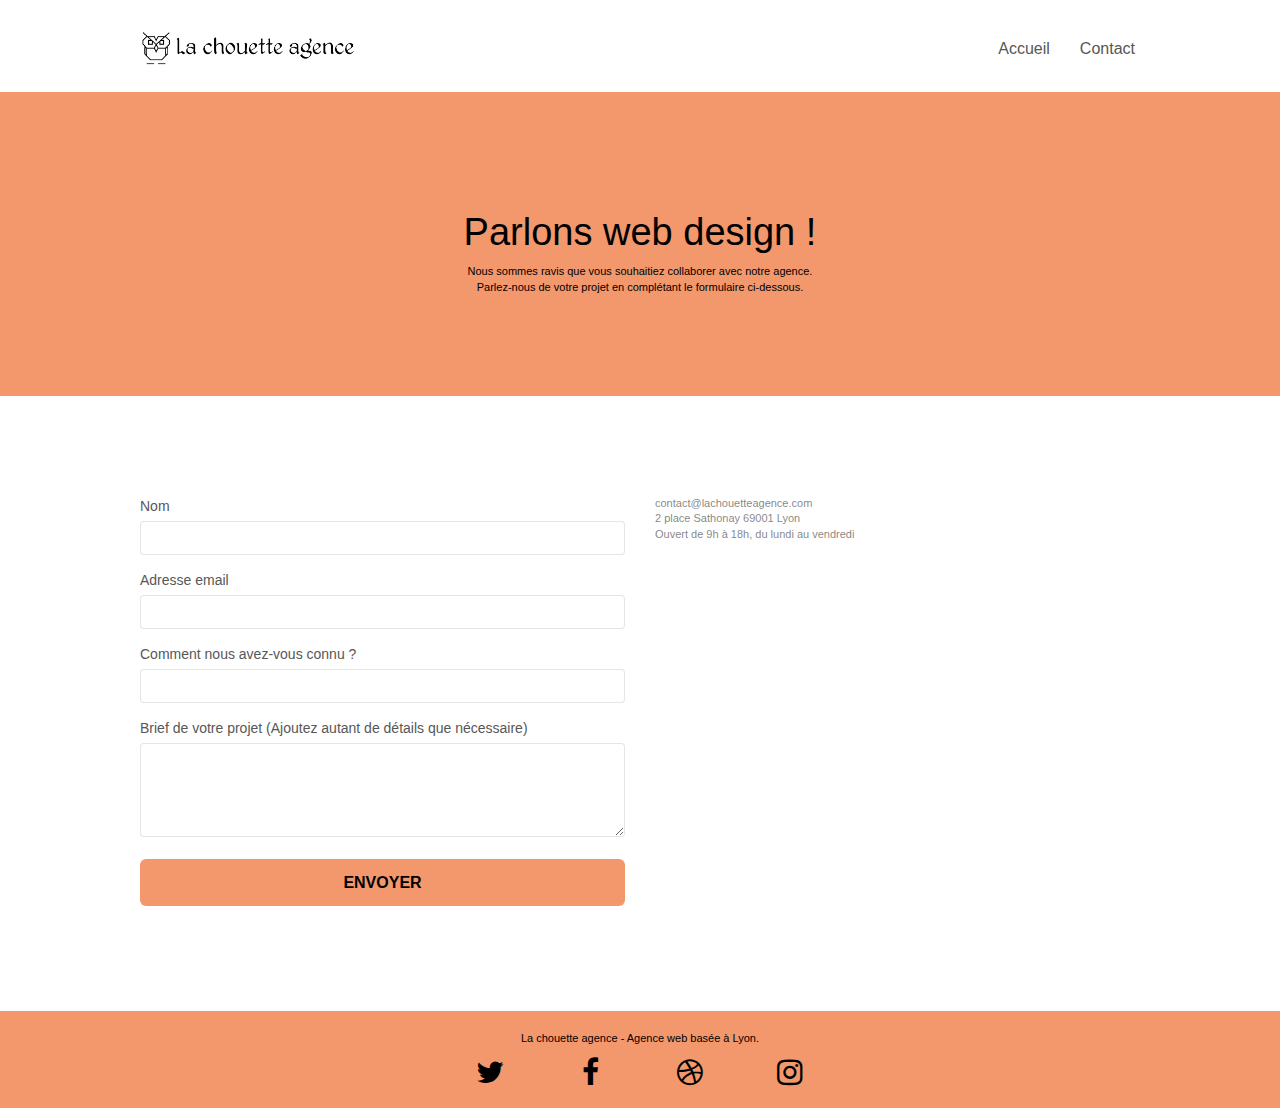
==== commit 690529b6: "renvoi de style.min.css" ====
--- a/contact.html
+++ b/contact.html
@@ -8,7 +8,7 @@
 		<link rel="shortcut icon" type="image/png" href="favicon.jpg">
 		
 		<link rel="stylesheet" type="text/css" href="./css/bootstrap.min.css">
-		<link rel="stylesheet" type="text/css" href="style.css">
+		<link rel="stylesheet" type="text/css" href="style.min.css">
 		<link rel="stylesheet" type="text/css" href="./css/font-awesome.min.css">
 		<link rel="stylesheet" type="text/css" href="./css/et-line.min.css">
 				
--- a/style.min.css
+++ b/style.min.css
@@ -0,0 +1 @@
+body{margin:0;padding:0;background:#FFF;overflow-x:hidden;-webkit-font-smoothing:antialiased;-moz-osx-font-smoothing:grayscale}a,button{transition:all .3s ease-in-out;outline:none!important}a:hover{text-decoration:none;cursor:pointer}#page-loading-blocs-notifaction{position:fixed;top:0;bottom:0;width:100%;z-index:100000;background:#FFF url(img/pageload-spinner.gif) no-repeat center center}.bloc{width:100%;clear:both;background:50% 50% no-repeat;padding:0 50px;-webkit-background-size:cover;-moz-background-size:cover;-o-background-size:cover;background-size:cover;position:relative}.bloc .container{padding-left:0;padding-right:0}.bloc-lg{padding:100px 50px}.bloc-md{padding:50px}.bloc-sm{padding:20px 50px}.bg-center,.bg-l-edge,.bg-r-edge,.bg-t-edge,.bg-b-edge,.bg-tl-edge,.bg-bl-edge,.bg-tr-edge,.bg-br-edge,.bg-repeat{-webkit-background-size:auto!important;-moz-background-size:auto!important;-o-background-size:auto!important;background-size:auto!important}.bg-repeat{background:repeat}.bg-t-edge{background:top no-repeat}.bloc-bg-texture::before{content:"";background-size:2px 2px;position:absolute;top:0;bottom:0;left:0;right:0}.texture-paper::before{background-size:280px 280px}.b-parallax{background-attachment:fixed}.d-bloc{color:rgba(255,255,255,.7)}.d-bloc button:hover{color:rgba(255,255,255,.9)}.d-bloc .icon-round,.d-bloc .icon-square,.d-bloc .icon-rounded,.d-bloc .icon-semi-rounded-a,.d-bloc .icon-semi-rounded-b{border-color:rgba(255,255,255,.9)}.d-bloc .divider-h span{border-color:rgba(255,255,255,.2)}.d-bloc .a-btn:hover,.d-bloc .navbar a:hover,.d-bloc .navbar-brand:hover,.d-bloc a:hover .icon-sm,.d-bloc a:hover .icon-md,.d-bloc a:hover .icon-lg,.d-bloc a:hover .icon-xl,.d-bloc h1 a:hover,.d-bloc h2 a:hover,.d-bloc h3 a:hover,.d-bloc h4 a:hover,.d-bloc h5 a:hover,.d-bloc h6 a:hover,.d-bloc p a:hover{color:rgba(255,255,255,1)}.d-bloc .navbar-toggle .icon-bar{background:rgba(255,255,255,1)}.d-bloc .btn-wire,.d-bloc .btn-wire:hover{color:rgba(255,255,255,1);border-color:rgba(255,255,255,1)}.d-bloc .panel{color:rgba(0,0,0,.5)}.d-bloc .panel button:hover{color:rgba(0,0,0,.7)}.d-bloc .panel icon{border-color:rgba(0,0,0,.7)}.d-bloc .panel .divider-h span{border-color:rgba(0,0,0,.1)}.d-bloc .panel .a-btn{color:rgba(0,0,0,.6)}.d-bloc .panel .a-btn:hover{color:rgba(0,0,0,1)}.d-bloc .panel .btn-wire,.d-bloc .panel .btn-wire:hover{color:rgba(0,0,0,.7);border-color:rgba(0,0,0,.3)}.d-bloc .panel,.l-bloc{color:rgba(0,0,0,.5)}.d-bloc .panel button:hover,.l-bloc button:hover{color:rgba(0,0,0,.7)}.l-bloc .icon-round,.l-bloc .icon-square,.l-bloc .icon-rounded,.l-bloc .icon-semi-rounded-a,.l-bloc .icon-semi-rounded-b{border-color:rgba(0,0,0,.7)}.d-bloc .panel .divider-h span,.l-bloc .divider-h span{border-color:rgba(0,0,0,.1)}.d-bloc .panel .a-btn,.l-bloc .a-btn,.l-bloc .navbar a,.l-bloc .navbar-brand,.l-bloc a .icon-sm,.l-bloc a .icon-md,.l-bloc a .icon-lg,.l-bloc a .icon-xl,.l-bloc h1 a,.l-bloc h2 a,.l-bloc h3 a,.l-bloc h4 a,.l-bloc h5 a,.l-bloc h6 a,.l-bloc p a{color:#000}.d-bloc .panel .a-btn:hover,.l-bloc .a-btn:hover,.l-bloc .navbar a:hover,.l-bloc .navbar-brand:hover,.l-bloc a:hover .icon-sm,.l-bloc a:hover .icon-md,.l-bloc a:hover .icon-lg,.l-bloc a:hover .icon-xl,.l-bloc h1 a:hover,.l-bloc h2 a:hover,.l-bloc h3 a:hover,.l-bloc h4 a:hover,.l-bloc h5 a:hover,.l-bloc h6 a:hover,.l-bloc p a:hover{color:rgba(0,0,0,1)}.l-bloc .navbar-toggle .icon-bar{color:rgba(0,0,0,.6)}.d-bloc .panel .btn-wire,.d-bloc .panel .btn-wire:hover,.l-bloc .btn-wire,.l-bloc .btn-wire:hover{color:rgba(0,0,0,.7);border-color:rgba(0,0,0,.3)}.voffset{margin-top:30px}.voffset-lg{margin-top:80px}.row-no-gutters{margin-right:0;margin-left:0}.row.row-no-gutters>[class^="col-"],.row.row-no-gutters>[class*=" col-"]{padding-right:0;padding-left:0}#bloc-1-hero h1{font-size:32px}.navbar{margin-bottom:0;z-index:1}.navbar-brand{height:auto;padding:3px 15px;font-size:25px;font-weight:400;font-weight:600;line-height:44px}.navbar-brand img{max-height:200px;margin:0 5px 0 0;display:inline}.navbar-brand img[src$=svg]{min-width:100px}.nav-center .navbar-brand img{margin:0}.navbar .nav{padding-top:2px;margin-right:-16px;float:right;z-index:1}.nav>li{float:left;margin-top:4px;font-size:16px}.navbar-nav .open .dropdown-menu>li>a{text-align:inherit}.nav>li a:hover,.nav>li a:focus{background:transparent}.navbar-toggle{margin:10px 10px 0 0;border:0}.navbar-toggle:hover{background:transparent!important}.navbar-toggle .icon-bar{background-color:rgba(0,0,0,.5);width:26px}.nav-invert .navbar .nav{float:left}.nav-invert .navbar-header,.nav-invert .navbar-brand{float:right;position:relative;z-index:2}@media (min-width:768px){.site-navigation{position:absolute;top:50%;right:20px;transform:translate(0,-50%);-webkit-transform:translateY(-50%)}.nav>li .dropdown-menu a,.nav>li .dropdown-menu a:hover{color:#484848}.nav-invert .site-navigation{left:0;right:0}.nav-center{text-align:center}.nav-center .navbar-header{width:100%}.nav-center .navbar-header,.nav-center .navbar-brand,.nav-center .nav>li{float:none;display:inline-block}.nav-center .site-navigation{position:relative;width:100%;right:0;margin-right:0;margin-top:20px}.nav-center.mini-nav .navbar-toggle{float:none;margin:10px auto 0}}.nav>li>.dropdown a{background:none!important;display:block;padding:14px 15px}nav .caret{margin:0 5px}.dropdown-menu .dropdown-menu{top:-8px;left:100%}.dropdown-menu .dropmenu-flow-right{top:100%;left:0;margin-left:-1px;border-top-left-radius:0;border-top-right-radius:0}.dropdown-menu .dropdown span{border:4px solid #000;border-top-color:transparent;border-right-color:transparent;border-bottom-color:transparent;margin:6px -5px 0 0!important;float:right}.mg-md{margin-top:10px;margin-bottom:20px}.mg-lg{margin-top:10px;margin-bottom:40px}.btn{margin:0 5px 5px 0}.btn.pull-right{margin:0 0 5px 5px}.btn-d,.btn-d:hover,.btn-d:focus{color:#FFF;background:rgba(0,0,0,.3)}button{outline:none!important}.btn-rd{border-radius:40px}.btn-clean{border:1px solid rgba(0,0,0,.08);border-bottom-color:rgba(0,0,0,.1);text-shadow:0 1px 0 rgba(0,0,1,.1);box-shadow:0 1px 3px rgba(0,0,1,.25),inset 0 1px 0 0 rgba(255,255,255,.15)}.icon-md{font-size:30px!important}.icon-lg{font-size:60px!important}.sm-shadow{text-shadow:0 1px 2px rgba(0,0,0,.3)}.panel-sq,.panel-sq .panel-heading,.panel-sq .panel-footer{border-radius:0}.panel-rd{border-radius:30px}.panel-rd .panel-heading{border-radius:29px 29px 0 0}.panel-rd .panel-footer{border-radius:0 0 29px 29px}.form-control{border-color:rgba(0,0,0,.1);box-shadow:none}.scrollToTop{width:40px;height:40px;position:fixed;bottom:20px;right:20px;opacity:0;z-index:500;transition:all .3s ease-in-out}.scrollToTop span{margin-top:6px}.showScrollTop{font-size:14px;opacity:1}a[data-lightbox]{position:relative;display:block;text-align:center}a[data-lightbox]:hover::before{content:"+";font-family:"HelveticaNeue-Light","Helvetica Neue Light","Helvetica Neue",Helvetica,Arial;font-size:32px;width:50px;height:50px;margin-left:-25px;border-radius:50%;background:rgba(0,0,0,.6);color:#FFF;font-weight:100;z-index:1;position:absolute;top:50%;transform:translateY(-50%);-webkit-transform:translateY(-50%)}a[data-lightbox]:hover img{opacity:.6;-webkit-animation-fill-mode:none;animation-fill-mode:none}#lightbox-modal{display:flex;align-items:center}#lightbox-modal .modal-dialog{width:90%;max-width:900px;margin:0 auto 0}#lightbox-modal .modal-dialog img{max-height:90vh;margin:0 auto}.lightbox-caption{padding:20px;color:#FFF;background:rgba(0,0,0,.5);position:absolute;left:15px;right:15px;bottom:5px}.close-lightbox{color:#FFF;font-size:30px;position:absolute;top:20px;right:20px;z-index:20;background:rgba(0,0,0,.5);border:none;line-height:30px;padding:0 9px 5px;opacity:.3}.close-lightbox:hover,.next-lightbox:hover,.prev-lightbox:hover{opacity:1;color:#FFF}.next-lightbox,.prev-lightbox{font-size:20px;color:rgba(255,255,255,.9);background:rgba(0,0,0,.5);transition:all .2s ease-in-out;position:absolute;top:45%;z-index:1;opacity:.4}.next-lightbox{padding:6px 8px 1px 13px;right:25px}.prev-lightbox{padding:6px 13px 1px 10px;left:25px}.snapshot-lb .modal-body{padding-bottom:45px}.snapshot-lb .lightbox-caption{padding:0;color:rgba(0,0,0,.5);background:none}h1,h2,h3,h4,h5,h6,label,.btn,a{font-family:"helvetica";font-weight:400;color:#575757!important}p.text-center.black{color:#000}.container{max-width:1000px}.hero-bloc-text{font-size:38px}.hero-bloc-text-sub{font-size:36px}.statement-bloc-text{line-height:26px;font-style:italic;font-size:20px;text-align:center;font-weight:lighter;max-width:520px;margin:auto auto auto auto}p{font-size:11px}.tight-width-whitespace{max-width:600px;margin:auto auto auto auto}.h1{font-size:20px;font-family:"Open Sans"}.cta-hero{margin-top:22px;color:#FFFFFF!important;text-transform:uppercase;padding:12px 28px 12px 28px;font-size:16px;font-weight:700}.social{max-width:400px;margin:auto auto auto auto;color:#000}h2{font-size:22px;line-height:1.4em}h3{font-size:15px;text-transform:uppercase;font-weight:700;color:#333333!important}.med-width-whitespace{max-width:800px;margin:auto auto auto auto;box-shadow:0 0 0 #000}h1{color:white!important}h4{color:#333333!important}.icons{margin-bottom:14px;margin-top:24px}.white{color:#fff!important}.portfolio-thumb{margin:auto}.portfolio-row{margin-bottom:44px;margin-top:50px}.avatar{box-shadow:0 4px 9px rgba(0,0,0,.3)}.black-background{background-color:rgba(165,147,99,.7);padding:40px 40px 40px 40px}.bold-link{font-weight:900;text-decoration:underline!important}.bgc-white{background-color:#FFF}.bgc-dark-slate-blue{background-color:#364577}.bgc-atomic-tangerine{background-color:#f3976c}.tc-black{color:black!important}.btn-atomic-tangerine{background:#F3976C;color:black!important}.btn-atomic-tangerine:hover{background:#c27956!important;color:#FFFFFF!important}.ltc-white{color:#FFFFFF!important}.tc-white{color:#fff!important}.ltc-white:hover{color:#cccccc!important}.ltc-atomic-tangerine{color:#F3976C!important}.ltc-atomic-tangerine:hover{color:#c27956!important}.icon-dark-slate-blue{color:#364577!important;border-color:#364577!important}.bg-lines-h2-bg{background-image:url(img/lines-h2-bg.png)}.bg-banniere{background-image:url(img/la-chouette-agence-banniere.jpg)}.bg-presentation{background-image:url(img/image-de-presentation.bmp)}@media (max-width:1024px){.bloc{padding-left:20px;padding-right:20px}.bloc.full-width-bloc,.bloc-tile-2.full-width-bloc .container,.bloc-tile-3.full-width-bloc .container,.bloc-tile-4.full-width-bloc .container{padding-left:0;padding-right:0}}@media (max-width:992px) and (min-width:768px){.navbar .nav{max-width:80%}.nav-center.navbar .nav{max-width:100%}}@media only screen and (min-width:768px) and (max-width:1024px) and (orientation:landscape){.b-parallax{background-attachment:scroll}}@media only screen and (min-width:1024px) and (max-width:1366px) and (-webkit-min-device-pixel-ratio:1.5){.b-parallax{background-attachment:scroll}}@media (max-width:991px){.container{width:100%}.b-parallax{background-attachment:scroll}.page-container,#hero-bloc{overflow-x:hidden;position:relative}.bloc-group,.bloc-group .bloc{display:block;width:100%}.bloc-fill-screen .fill-bloc-top-edge,.bloc-fill-screen .fill-bloc-bottom-edge{padding:0 20px;}}@media (max-width:767px){.page-container{overflow-x:hidden;position:relative}h1,h2,h3,h4,h5,h6,p,#disqus_thread{padding-left:10px!important;padding-right:10px!important}.b-parallax{background-attachment:scroll}.navbar .nav{padding-top:0;border-top:1px solid rgba(0,0,0,.2);float:none!important}.navbar.row{margin-left:0;margin-right:0}.site-navigation{position:inherit;transform:none;-webkit-transform:none;-ms-transform:none}.nav>li{margin-top:0;border-bottom:1px solid rgba(0,0,0,.1);background:rgba(0,0,0,.05);text-align:left;padding-left:15px;width:100%}.nav>li:hover{background:rgba(0,0,0,.08)}.dropdown .dropdown a .caret{float:none;margin:5px 0 0 10px!important;border:4px solid #000;border-bottom-color:transparent;border-right-color:transparent;border-left-color:transparent}#hero-bloc .navbar .nav{background:rgba(0,0,0,.8)}#hero-bloc .navbar .nav a{color:rgba(255,255,255,.6)}.hero{padding:50px 0}.hero-nav{left:-1px;right:-1px}.navbar-collapse{padding:0;overflow-x:hidden;-webkit-box-shadow:none;box-shadow:none}.navbar-brand img{max-height:40px;width:auto}.nav-invert .navbar-header{float:none;width:100%}.nav-invert .navbar-toggle{float:left;margin-left:10px}.bloc{padding-left:0;padding-right:0}.bloc-xxl,.bloc-xl,.bloc-lg{padding:40px 0}.bloc-sm,.bloc-md{padding-left:0;padding-right:0}.bloc-tile-2 .container,.bloc-tile-3 .container,.bloc-tile-4 .container,.bloc-fill-screen .fill-bloc-top-edge,.bloc-fill-screen .fill-bloc-bottom-edge{padding-left:0;padding-right:0}.a-block{padding:0 10px}.btn-dwn{display:none}.voffset{margin-top:5px}.voffset-md{margin-top:20px}.voffset-lg{margin-top:30px}form{padding:5px}.close-lightbox{display:inline-block}.blocsapp-device-iphone5{background-size:216px 425px;padding-top:60px;width:216px;height:425px}.blocsapp-device-iphone5 img{width:180px;height:320px}}@media (max-width:400px){.bloc{padding-left:0;padding-right:0}}@media (max-width:767px){.bloc-mob-center-text{text-align:center}}